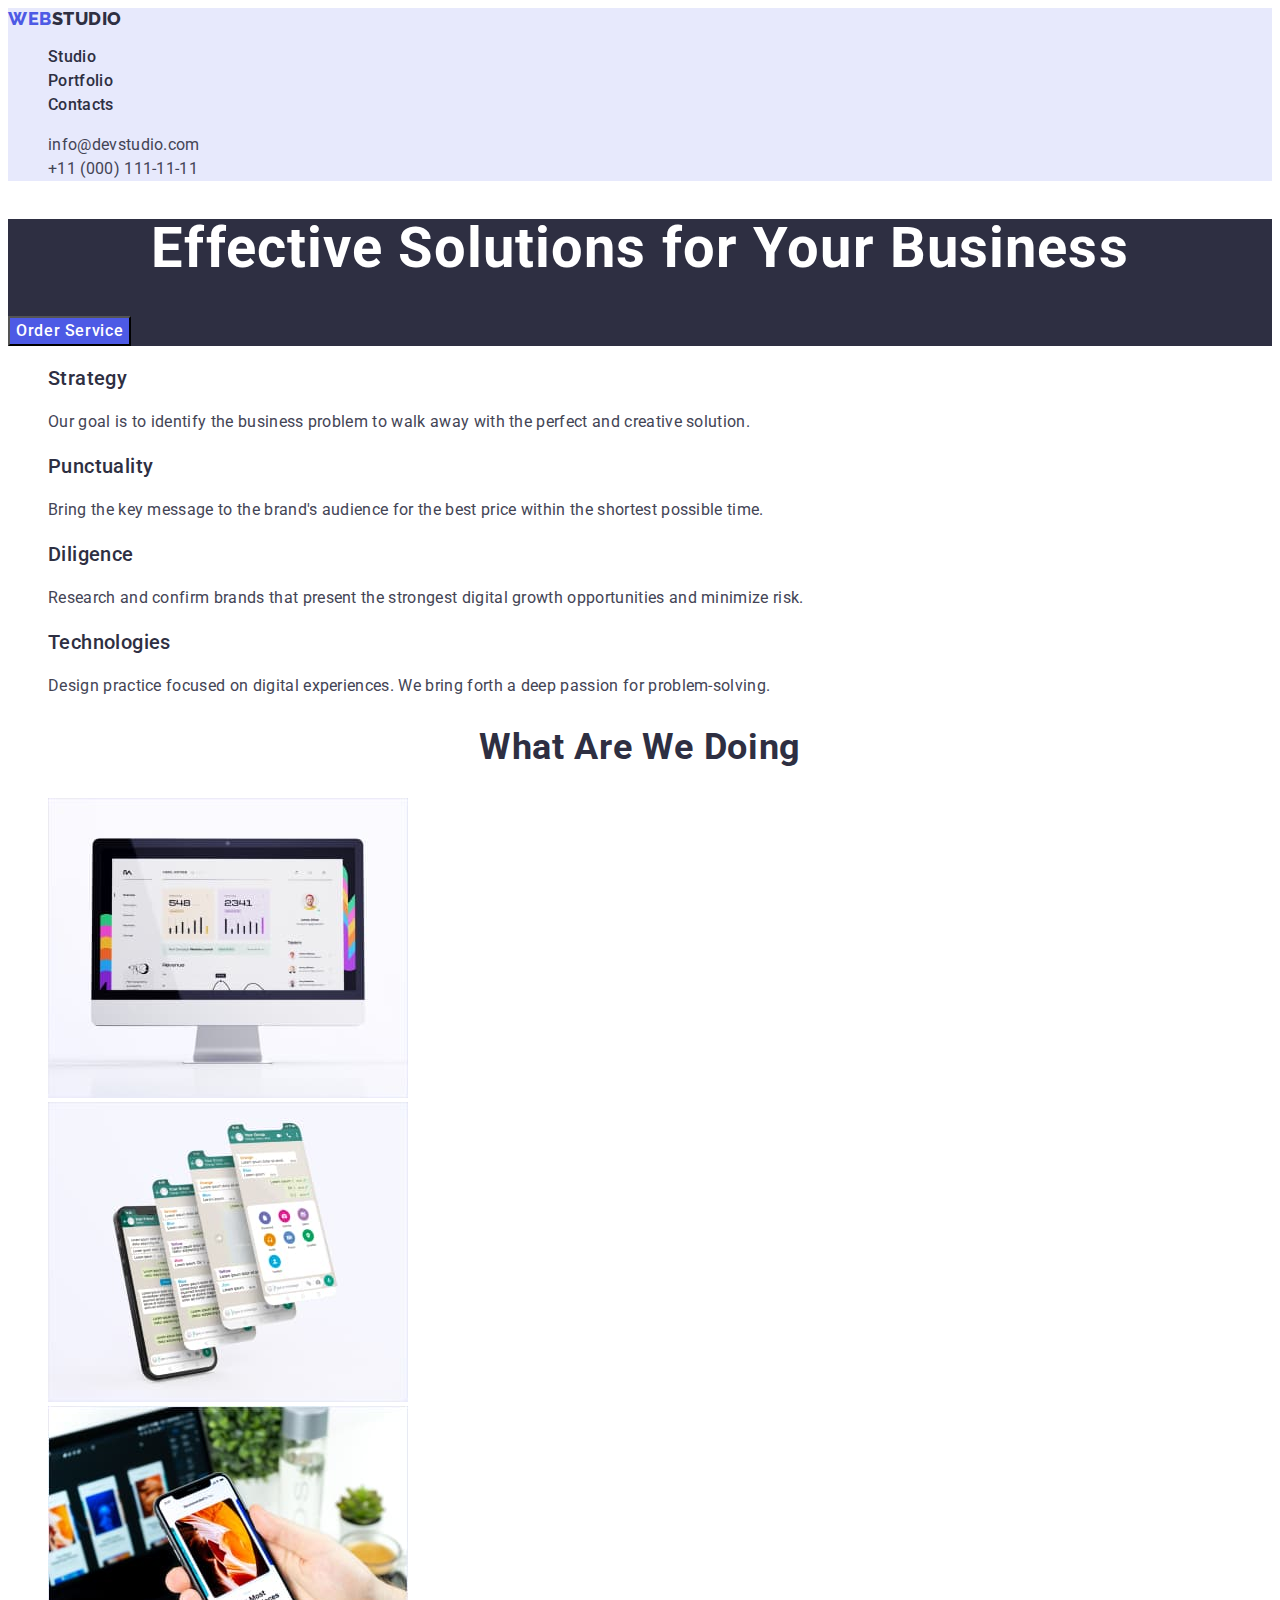
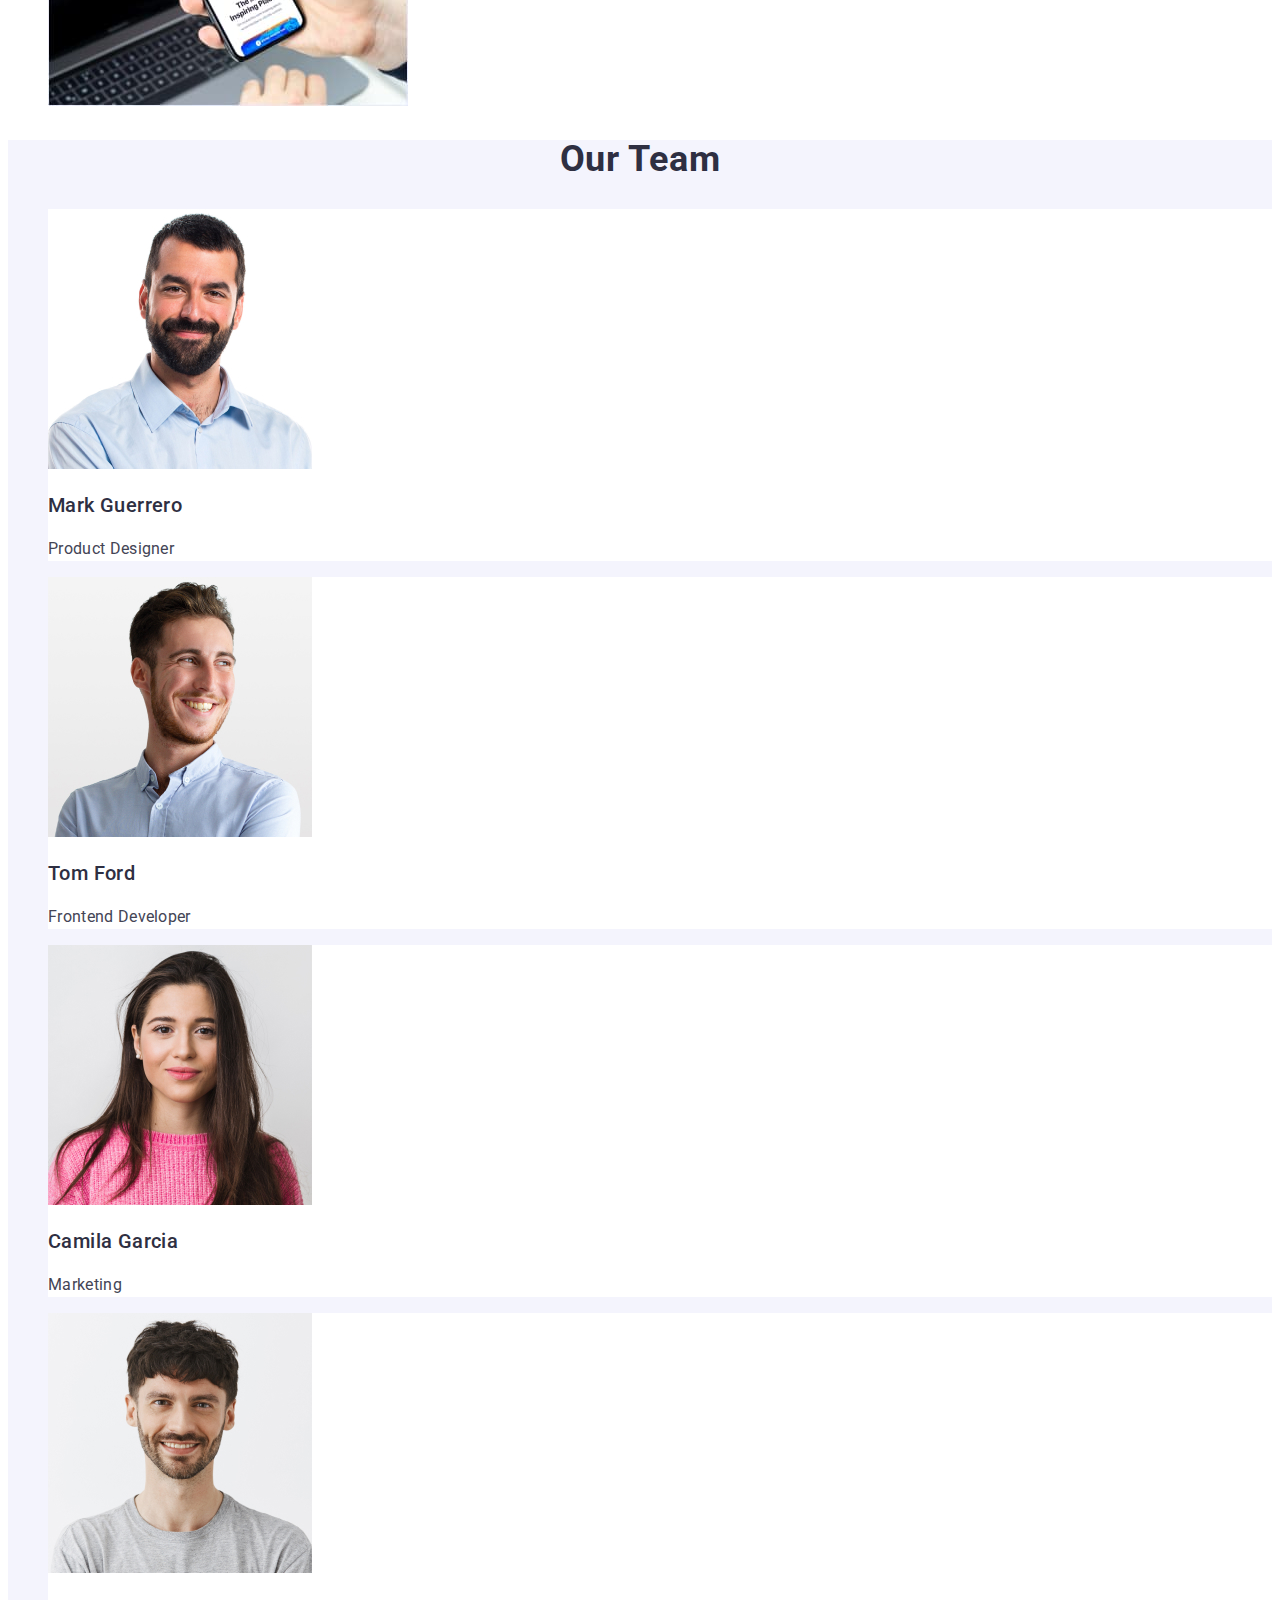
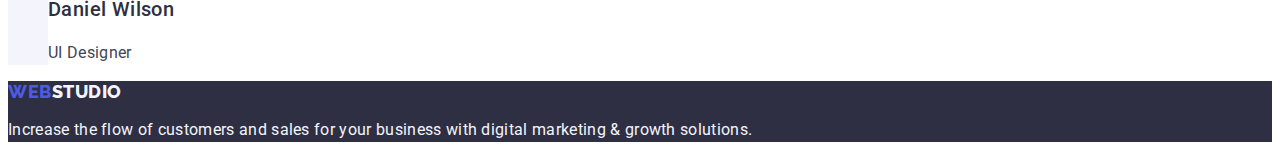
==== index.html @ fece331f "commit" ====
<!DOCTYPE html>
<html lang="en">
  <head>
    <meta charset="UTF-8" />
    <meta http-equiv="X-UA-Compatible" content="IE=edge" />
    <meta name="viewport" content="width=device-width, initial-scale=1.0" />
    <title>Document</title>
    <link rel="preconnect" href="https://fonts.googleapis.com" />
    <link rel="preconnect" href="https://fonts.gstatic.com" crossorigin />
    <link
      href="https://fonts.googleapis.com/css2?family=Raleway:wght@800&family=Roboto:wght@400;500;700;900&display=swap"
      rel="stylesheet"
    />
    <link rel="stylesheet" href="./css/styles.css" />
  </head>
  <body>
    <!--HEADER-->
    <header class="header">
      <nav class="header-nav">
        <a class="logo link" href="./index.html"
          >Web<span class="header-logo-nav">Studio</span></a
        >
        <ul class="menu list">
          <li class="menu-item">
            <a class="menu-link link" href="./index.html">Studio</a>
          </li>
          <li class="menu-item">
            <a class="menu-link link" href="./portfolio.html">Portfolio</a>
          </li>
          <li class="menu-item">
            <a class="menu-link link" href="">Contacts</a>
          </li>
        </ul>
      </nav>
      <address class="address-contact">
        <ul class="list">
          <li>
            <a class="contact link" href="mailto:info@devstudio.com"
              >info@devstudio.com</a
            >
          </li>
          <li>
            <a class="contact link" href="tel:+110001111111"
              >+11 (000) 111-11-11</a
            >
          </li>
        </ul>
      </address>
    </header>
    <main>
      <!--HERO-->
      <section class="section">
        <h1 class="hero">Effective Solutions for Your Business</h1>
        <button class="modal-btn" type="button">Order Service</button>
      </section>
      <!--ABOUT-->
      <section class="section-about">
        <h2 hidden class="section-about-us">About us</h2>
        <ul class="list">
          <li>
            <h3 class="section-about-item">Strategy</h3>
            <p class="discription-about">
              Our goal is to identify the business problem to walk away with the
              perfect and creative solution.
            </p>
          </li>
          <li>
            <h3 class="section-about-item">Punctuality</h3>
            <p class="discription-about">
              Bring the key message to the brand's audience for the best price
              within the shortest possible time.
            </p>
          </li>
          <li>
            <h3 class="section-about-item">Diligence</h3>
            <p class="discription-about">
              Research and confirm brands that present the strongest digital
              growth opportunities and minimize risk.
            </p>
          </li>
          <li>
            <h3 class="section-about-item">Technologies</h3>
            <p class="discription-about">
              Design practice focused on digital experiences. We bring forth a
              deep passion for problem-solving.
            </p>
          </li>
        </ul>
      </section>
      <!--OUR FEATURES-->
      <section class="section-features">
        <h2 class="section-name">What Are We Doing</h2>
        <ul class="list">
          <li>
            <img
              src="./images/What_are_we_doing/img1.jpg"
              alt="product"
              width="360"
              height="300"
            />
          </li>
          <li>
            <img
              src="./images/What_are_we_doing/img2.jpg"
              alt="product"
              width="360"
              height="300"
            />
          </li>
          <li>
            <img
              src="./images/What_are_we_doing/img3.jpg"
              alt="product"
              width="360"
              height="300"
            />
          </li>
        </ul>
      </section>
      <!--EMPLOYEES-->
      <section class="section-employees">
        <h2 class="section-name">Our Team</h2>
        <ul class="list">
          <li class="section-employee-card">
            <img
              src="./images/Our_Team/mark_guerrero.jpg"
              alt="worker photo"
              width="264"
              height="260"
            />
            <h3 class="employee">Mark Guerrero</h3>
            <p class="employee-list">Product Designer</p>
          </li>
          <li class="section-employee-card">
            <img
              src="./images/Our_Team/tom_ford.jpg"
              alt="worker photo"
              width="264"
              height="260"
            />
            <h3 class="employee">Tom Ford</h3>
            <p class="employee-list">Frontend Developer</p>
          </li>
          <li class="section-employee-card">
            <img
              src="./images/Our_Team/camila_garcia.jpg"
              alt="worker photo"
              width="264"
              height="260"
            />
            <h3 class="employee">Camila Garcia</h3>
            <p class="employee-list">Marketing</p>
          </li>
          <li class="section-employee-card">
            <img
              src="./images/Our_Team/daniel_wilson.jpg"
              alt="worker photo"
              width="264"
              height="260"
            />
            <h3 class="employee">Daniel Wilson</h3>
            <p class="employee-list">UI Designer</p>
          </li>
        </ul>
      </section>
    </main>
    <!--FOOTER-->
    <footer class="footer">
      <a class="logo link" href="./index.html"
        >Web<span class="logo-nav">Studio</span></a
      >
      <p class="footer-item">
        Increase the flow of customers and sales for your business with digital
        marketing & growth solutions.
      </p>
    </footer>
  </body>
</html>
---- css/styles.css ----
:root {
    --primary-text-color: #2E2F42;
    --title-text-color: #434445;
    --accent-color: #4D5AE5;
    --primary-bg-color: #E7E9FC;
}

body {
    font-family: "Roboto", sans-serif;
    color: #434455;
    background-color: #FFFFFF;
}

.list {list-style: none;}

.link { text-decoration: none;}

.header {
    background-color: #E7E9FC;
}

.logo {
    font-family: 'Raleway', sans-serif;
    font-style: ExtraBold;
    font-weight: 800;
    font-size: 18px;
    letter-spacing: 0.03em;
    text-transform: uppercase;
    line-height: 1.17;

    color: #4D5AE5;

    text-decoration: none;
}
.menu-link:hover,
.menu-link:focus{
color: #404bbf;
text-decoration: underline;
}
.header-logo-nav{
    color: #2E2F42;
}
.logo-nav {
    color: #F4F4FD
}
.menu-link {
    font-family: 'Roboto', sans-serif;
    font-style: normal;
    font-weight: 500;
    font-size: 16px;
    line-height: 1.5;

    letter-spacing: 0.02em;

    color: #2E2F42;
}
.address-contact{
    font-style: normal;
    line-height: 1.5;
}

.contact:hover,
.contact:focus {
    color: #404bbf;
    text-decoration: underline;

}

.contact {
        font-family: 'Roboto', sans-serif;
        font-style: normal;
        font-weight: 400;
        font-size: 16px;
        line-height: 1.5;
        letter-spacing: 0.02em;

        color: #434455;
}
.section{
    background-color: #2E2F42;
}
.hero {
    font-family: 'Roboto', sans-serif;
    font-style: normal;
    font-weight: 700;
    font-size: 56px;
    text-align: center;
    letter-spacing: 0.02em;
    line-height: 1.07;
    
    color: #FFFFFF;
}

.modal-btn {
    font-family: 'Roboto', sans-serif;
    font-style: normal;
    font-weight: 500;
    font-size: 16px;
          
    display: flex;
    align-items: center;
    letter-spacing: 0.04em;
    cursor: pointer;
    line-height: 1.5;
    
    color: #FFFFFF; 
    background-color: #4D5AE5;    
}

.modal-btn:hover,
.modal-btn:focus {
background-color: #404BBF;
}

.section-about{
background-color: #FFFFFF ;
}

.section-about-item {
    font-family: 'Roboto', sans-serif;
    font-style: normal;
    font-weight: 500;
    font-size: 20px;
    letter-spacing: 0.02em;
    line-height: 1.2;

color: #2E2F42;
}

.discription-about {
    font-family: 'Roboto', sans-serif;
    font-style: normal;
    font-weight: 400;
    font-size: 16px;
    letter-spacing: 0.02em;
    line-height: 1.5;

    color: #434455;
}
.section-features{
   background-color: #FFFFFF;
}

.section-employees {
background-color: #F4F4FD;
}
.section-employee-card {
    background-color: #FFFFFF;
}
.employee {
    font-family: 'Roboto', sans-serif;
    font-style: normal;
    font-weight: 500;
    font-size: 20px;
    letter-spacing: 0.02em;
    line-height: 1.2;

    color: #2E2F42;
}

.employee-list {
    font-family: 'Roboto', sans-serif;
    font-style: normal;
    font-weight: 400;
    font-size: 16px;
    letter-spacing: 0.02em;
    line-height: 1.5;

    color: #434455
}
.section-name {
    font-family: 'Roboto', sans-serif;
    font-style: normal;
    font-weight: 700;
    font-size: 36px;
    line-height: 1.11;

    text-align: center;
    letter-spacing: 0.02em;
    text-transform: capitalize;

    color: #2E2F42;
}

.footer{
    background-color: #2E2F42;
}

.footer-item {
    font-family: 'Roboto';
    font-style: normal;
    font-weight: 400;
    font-size: 16px;
    line-height: 1.5;
    letter-spacing: 0.02em;
    

    color: #F4F4FD;
}



/*PORTFOLIO*/

.section-filter {
    background-color: #E7E9FC;
}

.filter-btn {
    font-family: 'Roboto', sans-serif;
        font-style: normal;
        font-weight: 500;
        font-size: 16px;
        display: flex;
        align-items: center;
        text-align: center;
        letter-spacing: 0.04em;
        line-height: 1.5;
    
        color: #4D5AE5;
        background-color: #F4F4FD;
        cursor: pointer
}

.filter-list .filter-btn:hover,
.filter-list .filter-btn:focus {
    background-color:#404BBF;
    color: #FFFFFF;
}


.opportunity-item {
    font-family: 'Roboto', sans-serif;
    font-style: normal;
    font-weight: 500;
    font-size: 20px;
    letter-spacing: 0.02em;
    line-height: 1.2;

    color: #2E2F42; 
}

.opportunity-app{
    font-family: 'Roboto', sans-serif;
    font-style: normal;
    font-weight: 400;
    font-size: 16px;
    letter-spacing: 0.02em;
    line-height: 1.5;

    /* SLATE */

    color: #434455;
    
}
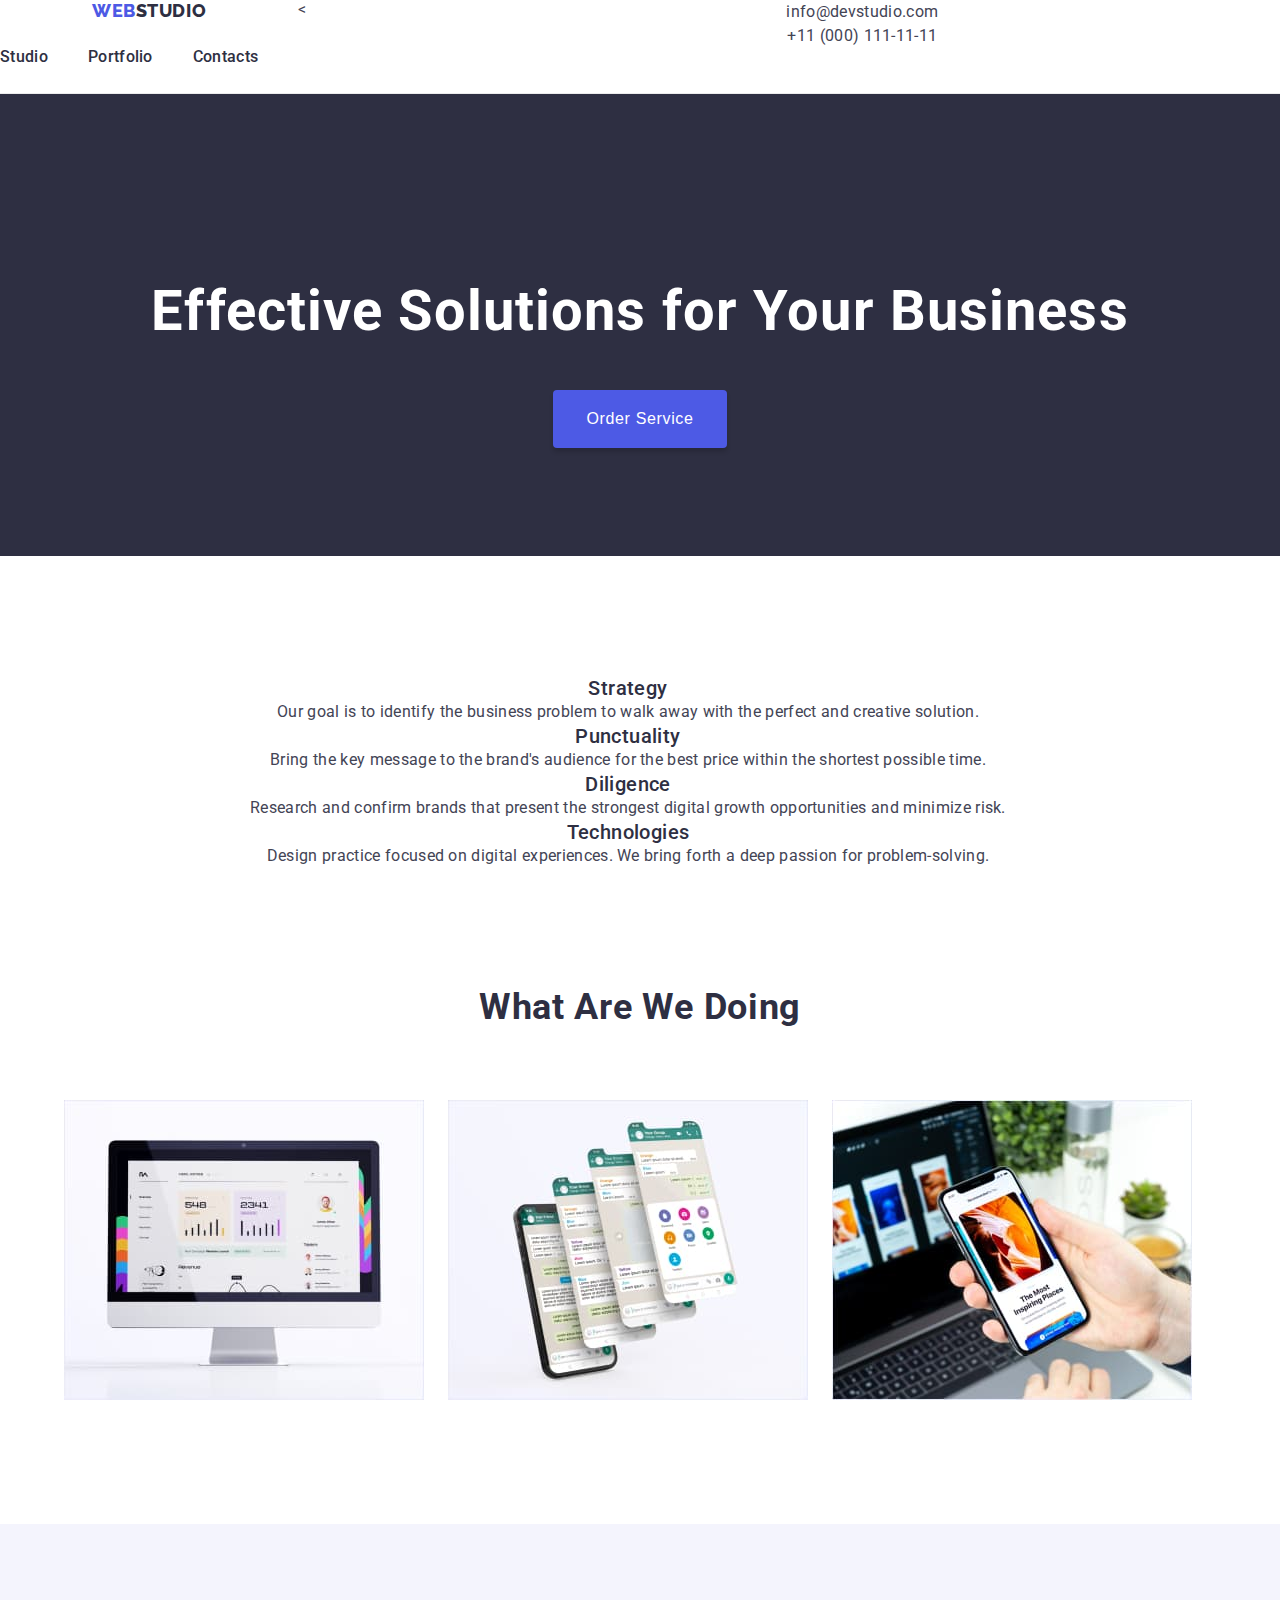
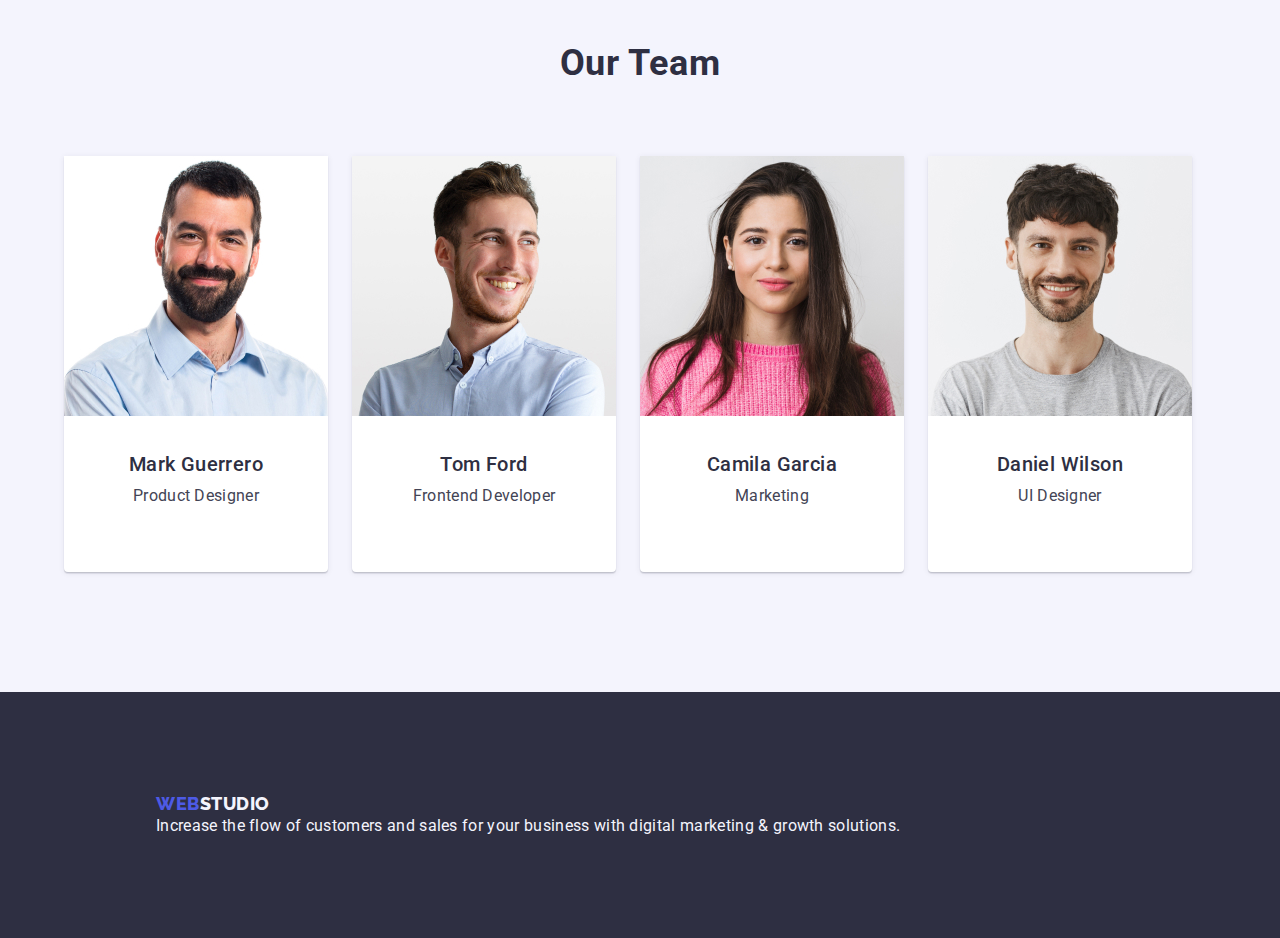
==== commit bd7ef151: "commit1" ====
--- a/index.html
+++ b/index.html
@@ -11,162 +11,185 @@
       href="https://fonts.googleapis.com/css2?family=Raleway:wght@800&family=Roboto:wght@400;500;700;900&display=swap"
       rel="stylesheet"
     />
+    <link
+      rel="stylesheet"
+      href="https://cdnjs.cloudflare.com/ajax/libs/modern-normalize/1.1.0/modern-normalize.min.css"
+      integrity="sha512-wpPYUAdjBVSE4KJnH1VR1HeZfpl1ub8YT/NKx4PuQ5NmX2tKuGu6U/JRp5y+Y8XG2tV+wKQpNHVUX03MfMFn9Q=="
+      crossorigin="anonymous"
+      referrerpolicy="no-referrer"
+    />
     <link rel="stylesheet" href="./css/styles.css" />
   </head>
   <body>
     <!--HEADER-->
     <header class="header">
-      <nav class="header-nav">
-        <a class="logo link" href="./index.html"
-          >Web<span class="header-logo-nav">Studio</span></a
-        >
-        <ul class="menu list">
-          <li class="menu-item">
-            <a class="menu-link link" href="./index.html">Studio</a>
-          </li>
-          <li class="menu-item">
-            <a class="menu-link link" href="./portfolio.html">Portfolio</a>
-          </li>
-          <li class="menu-item">
-            <a class="menu-link link" href="">Contacts</a>
-          </li>
-        </ul>
-      </nav>
+      <div class="container">
+        <nav class="header-nav">
+          <a class="logo link" href="./index.html"
+            >Web<span class="header-logo-nav">Studio</span></a
+          >
+          <ul class="menu list">
+            <li class="menu-item">
+              <a class="menu-link link" href="./index.html">Studio</a>
+            </li>
+            <li class="menu-item">
+              <a class="menu-link link" href="./portfolio.html">Portfolio</a>
+            </li>
+            <li class="menu-item">
+              <a class="menu-link link" href="">Contacts</a>
+            </li>
+          </ul>
+        </nav>
+      </div>
+      <
+
       <address class="address-contact">
-        <ul class="list">
-          <li>
-            <a class="contact link" href="mailto:info@devstudio.com"
-              >info@devstudio.com</a
-            >
-          </li>
-          <li>
-            <a class="contact link" href="tel:+110001111111"
-              >+11 (000) 111-11-11</a
-            >
-          </li>
-        </ul>
+        <div class="container">
+          <ul class="adress-contact-title list">
+            <li>
+              <a class="contact link" href="mailto:info@devstudio.com"
+                >info@devstudio.com</a
+              >
+            </li>
+            <li>
+              <a class="contact link" href="tel:+110001111111"
+                >+11 (000) 111-11-11</a
+              >
+            </li>
+          </ul>
+        </div>
       </address>
     </header>
     <main>
       <!--HERO-->
-      <section class="section">
-        <h1 class="hero">Effective Solutions for Your Business</h1>
+      <section class="section-hero">
+        <h1 class="hero-title">Effective Solutions for Your Business</h1>
         <button class="modal-btn" type="button">Order Service</button>
       </section>
       <!--ABOUT-->
       <section class="section-about">
-        <h2 hidden class="section-about-us">About us</h2>
-        <ul class="list">
-          <li>
-            <h3 class="section-about-item">Strategy</h3>
-            <p class="discription-about">
-              Our goal is to identify the business problem to walk away with the
-              perfect and creative solution.
-            </p>
-          </li>
-          <li>
-            <h3 class="section-about-item">Punctuality</h3>
-            <p class="discription-about">
-              Bring the key message to the brand's audience for the best price
-              within the shortest possible time.
-            </p>
-          </li>
-          <li>
-            <h3 class="section-about-item">Diligence</h3>
-            <p class="discription-about">
-              Research and confirm brands that present the strongest digital
-              growth opportunities and minimize risk.
-            </p>
-          </li>
-          <li>
-            <h3 class="section-about-item">Technologies</h3>
-            <p class="discription-about">
-              Design practice focused on digital experiences. We bring forth a
-              deep passion for problem-solving.
-            </p>
-          </li>
-        </ul>
+        <div class="container">
+          <h2 hidden class="section-about-title">About us</h2>
+          <ul class="section-about-us list">
+            <li class="section-about-article">
+              <h3 class="section-about-item">Strategy</h3>
+              <p class="discription-about">
+                Our goal is to identify the business problem to walk away with
+                the perfect and creative solution.
+              </p>
+            </li>
+            <li class="section-about-article">
+              <h3 class="section-about-item">Punctuality</h3>
+              <p class="discription-about">
+                Bring the key message to the brand's audience for the best price
+                within the shortest possible time.
+              </p>
+            </li>
+            <li class="section-about-article">
+              <h3 class="section-about-item">Diligence</h3>
+              <p class="discription-about">
+                Research and confirm brands that present the strongest digital
+                growth opportunities and minimize risk.
+              </p>
+            </li>
+            <li class="section-about-article">
+              <h3 class="section-about-item">Technologies</h3>
+              <p class="discription-about">
+                Design practice focused on digital experiences. We bring forth a
+                deep passion for problem-solving.
+              </p>
+            </li>
+          </ul>
+        </div>
       </section>
       <!--OUR FEATURES-->
       <section class="section-features">
-        <h2 class="section-name">What Are We Doing</h2>
-        <ul class="list">
-          <li>
-            <img
-              src="./images/What_are_we_doing/img1.jpg"
-              alt="product"
-              width="360"
-              height="300"
-            />
-          </li>
-          <li>
-            <img
-              src="./images/What_are_we_doing/img2.jpg"
-              alt="product"
-              width="360"
-              height="300"
-            />
-          </li>
-          <li>
-            <img
-              src="./images/What_are_we_doing/img3.jpg"
-              alt="product"
-              width="360"
-              height="300"
-            />
-          </li>
-        </ul>
+        <div class="container">
+          <h2 class="section-features-title">What Are We Doing</h2>
+          <ul class="section-features-item list">
+            <li class="section-features-card">
+              <img
+                src="./images/What_are_we_doing/img1.jpg"
+                alt="product"
+                width="360"
+                height="300"
+              />
+            </li>
+            <li class="section-features-card">
+              <img
+                src="./images/What_are_we_doing/img2.jpg"
+                alt="product"
+                width="360"
+                height="300"
+              />
+            </li>
+            <li class="section-features-card">
+              <img
+                src="./images/What_are_we_doing/img3.jpg"
+                alt="product"
+                width="360"
+                height="300"
+              />
+            </li>
+          </ul>
+        </div>
       </section>
       <!--EMPLOYEES-->
       <section class="section-employees">
-        <h2 class="section-name">Our Team</h2>
-        <ul class="list">
-          <li class="section-employee-card">
-            <img
-              src="./images/Our_Team/mark_guerrero.jpg"
-              alt="worker photo"
-              width="264"
-              height="260"
-            />
-            <h3 class="employee">Mark Guerrero</h3>
-            <p class="employee-list">Product Designer</p>
-          </li>
-          <li class="section-employee-card">
-            <img
-              src="./images/Our_Team/tom_ford.jpg"
-              alt="worker photo"
-              width="264"
-              height="260"
-            />
-            <h3 class="employee">Tom Ford</h3>
-            <p class="employee-list">Frontend Developer</p>
-          </li>
-          <li class="section-employee-card">
-            <img
-              src="./images/Our_Team/camila_garcia.jpg"
-              alt="worker photo"
-              width="264"
-              height="260"
-            />
-            <h3 class="employee">Camila Garcia</h3>
-            <p class="employee-list">Marketing</p>
-          </li>
-          <li class="section-employee-card">
-            <img
-              src="./images/Our_Team/daniel_wilson.jpg"
-              alt="worker photo"
-              width="264"
-              height="260"
-            />
-            <h3 class="employee">Daniel Wilson</h3>
-            <p class="employee-list">UI Designer</p>
-          </li>
-        </ul>
+        <div class="container">
+          <h2 class="section-employees-name">Our Team</h2>
+          <ul class="employees-list list">
+            <li class="section-employee-card">
+              <img
+                class="employee-photo"
+                src="./images/Our_Team/mark_guerrero.jpg"
+                alt="worker photo"
+                width="264"
+                height="260"
+              />
+              <h3 class="employee">Mark Guerrero</h3>
+              <p class="employee-list">Product Designer</p>
+            </li>
+            <li class="section-employee-card">
+              <img
+                class="employee-photo"
+                src="./images/Our_Team/tom_ford.jpg"
+                alt="worker photo"
+                width="264"
+                height="260"
+              />
+              <h3 class="employee">Tom Ford</h3>
+              <p class="employee-list">Frontend Developer</p>
+            </li>
+            <li class="section-employee-card">
+              <img
+                class="employee-photo"
+                src="./images/Our_Team/camila_garcia.jpg"
+                alt="worker photo"
+                width="264"
+                height="260"
+              />
+              <h3 class="employee">Camila Garcia</h3>
+              <p class="employee-list">Marketing</p>
+            </li>
+            <li class="section-employee-card">
+              <img
+                class="employee-photo"
+                src="./images/Our_Team/daniel_wilson.jpg"
+                alt="worker photo"
+                width="264"
+                height="260"
+              />
+              <h3 class="employee">Daniel Wilson</h3>
+              <p class="employee-list">UI Designer</p>
+            </li>
+          </ul>
+        </div>
       </section>
     </main>
     <!--FOOTER-->
     <footer class="footer">
-      <a class="logo link" href="./index.html"
+      <a class="footer-logo logo link" href="./index.html"
         >Web<span class="logo-nav">Studio</span></a
       >
       <p class="footer-item">
--- a/css/styles.css
+++ b/css/styles.css
@@ -5,18 +5,55 @@
     --primary-bg-color: #E7E9FC;
 }
 
+html {
+    box-sizing: border-box;
+}
+
+*,
+*::before,
+*::after {
+box-sizing: inherit;
+}
+
 body {
     font-family: "Roboto", sans-serif;
     color: #434455;
     background-color: #FFFFFF;
-}
-
-.list {list-style: none;}
+    margin: 0;
+}
+
+.list {
+    padding:0;
+    margin:0;
+    list-style: none;
+}
 
 .link { text-decoration: none;}
 
-.header {
-    background-color: #E7E9FC;
+a {
+    cursor: pointer;
+}
+
+header {
+    border-bottom: 1px solid #ececec;
+    background-color: #ffffff;
+    display: flex;
+}
+
+.container {
+    width: 1152px;
+    padding-left: auto;
+    padding-right: auto;
+    text-align: center;
+    margin: 0 auto;
+}
+
+p,
+h1,
+h2,
+h3 {
+    margin-top: 0;
+    margin-bottom: 0;
 }
 
 .logo {
@@ -37,21 +74,32 @@
 color: #404bbf;
 text-decoration: underline;
 }
+.menu .menu-item {
+    margin-right: 40px;
+}
+.menu .menu-item:not(:last-child){
+    margin-right: 40px;
+}
 .header-logo-nav{
     color: #2E2F42;
 }
 .logo-nav {
     color: #F4F4FD
 }
-.menu-link {
-    font-family: 'Roboto', sans-serif;
+.menu {
+    display: flex;
+}
+.menu .menu-link {
+    display: block;
+    padding-top: 24px;
+    padding-bottom: 24px;
+    
+   
     font-style: normal;
     font-weight: 500;
     font-size: 16px;
     line-height: 1.5;
-
-    letter-spacing: 0.02em;
-
+    letter-spacing: 0.02em;
     color: #2E2F42;
 }
 .address-contact{
@@ -59,6 +107,9 @@
     line-height: 1.5;
 }
 
+/*.adress-contact-title {
+    display: flex;
+}*/
 .contact:hover,
 .contact:focus {
     color: #404bbf;
@@ -67,7 +118,7 @@
 }
 
 .contact {
-        font-family: 'Roboto', sans-serif;
+    margin-right: 40px;
         font-style: normal;
         font-weight: 400;
         font-size: 16px;
@@ -76,32 +127,44 @@
 
         color: #434455;
 }
-.section{
+.section-hero{
+    margin-top: 0;
+    margin-bottom: 120px;
     background-color: #2E2F42;
-}
-.hero {
-    font-family: 'Roboto', sans-serif;
+    text-align: center;
+}
+.hero-title {
+    padding-top: 188px;
+    margin-top:0;
+    margin-bottom: 48px;
     font-style: normal;
     font-weight: 700;
     font-size: 56px;
-    text-align: center;
     letter-spacing: 0.02em;
     line-height: 1.07;
-    
+
     color: #FFFFFF;
 }
 
 .modal-btn {
-    font-family: 'Roboto', sans-serif;
+    margin-bottom: 108px;
     font-style: normal;
     font-weight: 500;
     font-size: 16px;
+    text-align: center;
           
-    display: flex;
     align-items: center;
     letter-spacing: 0.04em;
     cursor: pointer;
     line-height: 1.5;
+    border-radius: 4px;
+    padding: 16px 32px;
+    gap: 10px;
+    text-decoration: none;
+    display: inline-block;
+    box-shadow: 0px 4px 4px rgba(0, 0, 0, 0.15);
+    min-width: 169px;
+    border: 1px solid transparent;
     
     color: #FFFFFF; 
     background-color: #4D5AE5;    
@@ -113,9 +176,16 @@
 }
 
 .section-about{
-background-color: #FFFFFF ;
-}
-
+margin-top: 0;
+margin-bottom: 120px;
+background-color: #FFFFFF;
+}
+.section-about-title {
+    margin-top: 0;
+}
+.section-about-us .section-about-article {
+margin-right: 24px;
+}
 .section-about-item {
     font-family: 'Roboto', sans-serif;
     font-style: normal;
@@ -138,38 +208,19 @@
     color: #434455;
 }
 .section-features{
+    margin-top: 0;
+    margin-bottom: 120px;
    background-color: #FFFFFF;
 }
-
-.section-employees {
-background-color: #F4F4FD;
-}
-.section-employee-card {
-    background-color: #FFFFFF;
-}
-.employee {
-    font-family: 'Roboto', sans-serif;
-    font-style: normal;
-    font-weight: 500;
-    font-size: 20px;
-    letter-spacing: 0.02em;
-    line-height: 1.2;
-
-    color: #2E2F42;
-}
-
-.employee-list {
-    font-family: 'Roboto', sans-serif;
-    font-style: normal;
-    font-weight: 400;
-    font-size: 16px;
-    letter-spacing: 0.02em;
-    line-height: 1.5;
-
-    color: #434455
-}
-.section-name {
-    font-family: 'Roboto', sans-serif;
+.section-features-item {
+    display: flex;
+}
+.section-features-item .section-features-card:not(:last-child){
+    margin-right: 24px;
+}
+.section-features-title {
+    margin-top: 0;
+    margin-bottom: 72px;
     font-style: normal;
     font-weight: 700;
     font-size: 36px;
@@ -182,12 +233,84 @@
     color: #2E2F42;
 }
 
+
+
+.section-employees {
+background-color: #F4F4FD;
+}
+
+.section-employees-name {
+    padding-top: 120px;
+    margin-top: 0px;
+    margin-bottom: 72px;
+    text-align: center;
+    font-style: normal;
+    font-weight: 700;
+    font-size: 36px;
+    line-height: 1.11;
+    
+    text-align: center;
+    letter-spacing: 0.02em;
+    text-transform: capitalize;
+    
+    color: #2E2F42;
+}
+.employees-list {
+    padding-bottom: 120px;
+    text-align: center;
+    display: flex;
+}
+.employees-list .section-employee-card {
+   margin-right: 24px;
+    background-color: #FFFFFF;
+
+    padding: 0px 0px 32px;
+    gap: 32px;
+ 
+    width: 264px;
+    /*height: 380px;*/
+    box-shadow: 0px 1px 6px rgba(46, 47, 66, 0.08), 0px 1px 1px rgba(46, 47, 66, 0.16), 0px 2px 1px rgba(46, 47, 66, 0.08);
+    border-radius: 0px 0px 4px 4px;
+}
+.employee-photo {
+    margin-top: 0;
+    margin-bottom: 32px;
+}
+
+.employee {
+    margin-top: 0;
+    margin-bottom: 8px;
+
+    font-style: normal;
+    font-weight: 500;
+    font-size: 20px;
+    letter-spacing: 0.02em;
+    line-height: 1.2;
+
+    color: #2E2F42;
+}
+
+.employee-list {
+    margin-top: 0;
+    margin-bottom: 32px;
+    font-style: normal;
+    font-weight: 400;
+    font-size: 16px;
+    letter-spacing: 0.02em;
+    line-height: 1.5;
+
+    color: #434455
+}
+
 .footer{
     background-color: #2E2F42;
+    padding-top: 101.5px;
+    margin-bottom: 17.5px;
+    padding-left: 156px;
 }
 
 .footer-item {
-    font-family: 'Roboto';
+    padding-bottom: 100px;
     font-style: normal;
     font-weight: 400;
     font-size: 16px;
@@ -197,28 +320,49 @@
 
     color: #F4F4FD;
 }
+.footer {
+    margin-top: 0;
+    margin-bottom: 0;
+}
 
 
 
 /*PORTFOLIO*/
 
 .section-filter {
-    background-color: #E7E9FC;
-}
-
+    text-align: center;
+    background-color: #FFFFFF;
+    display: flex;
+}
+.filter-list {
+    margin-top: 92px;
+    margin-bottom: 72px;
+    margin-right: 40px;
+}
+
+.filter-list-item {
+    display: flex;
+}
 .filter-btn {
-    font-family: 'Roboto', sans-serif;
+        display: inline-block;
         font-style: normal;
         font-weight: 500;
         font-size: 16px;
-        display: flex;
         align-items: center;
         text-align: center;
         letter-spacing: 0.04em;
         line-height: 1.5;
+        text-decoration: none;
+        padding: 12px 24px;
+        border: 1px solid #E7E9FC;
+        border-radius: 4px;
+        box-shadow: 0px 3px 1px rgba(0, 0, 0, 0.1), 
+        0px 2px 1px rgba(0, 0, 0, 0.08),
+        0px 2px 2px rgba(0, 0, 0, 0.12);
+
     
         color: #4D5AE5;
-        background-color: #F4F4FD;
+        background: #F4F4FD;
         cursor: pointer
 }
 
@@ -228,27 +372,31 @@
     color: #FFFFFF;
 }
 
+.opportunity-card {
+    margin-top: 0;
+    margin-bottom: 32px;
+}
 
 .opportunity-item {
-    font-family: 'Roboto', sans-serif;
+    margin-bottom: 8px;
     font-style: normal;
     font-weight: 500;
     font-size: 20px;
-    letter-spacing: 0.02em;
     line-height: 1.2;
 
-    color: #2E2F42; 
-}
+    letter-spacing: 0.02em;
+
+    color: #2E2F42;
+}
+
 
 .opportunity-app{
-    font-family: 'Roboto', sans-serif;
+    margin-top: 0;
+    margin-bottom: 32px;
     font-style: normal;
     font-weight: 400;
     font-size: 16px;
     letter-spacing: 0.02em;
-    line-height: 1.5;
-
-    /* SLATE */
 
     color: #434455;
     
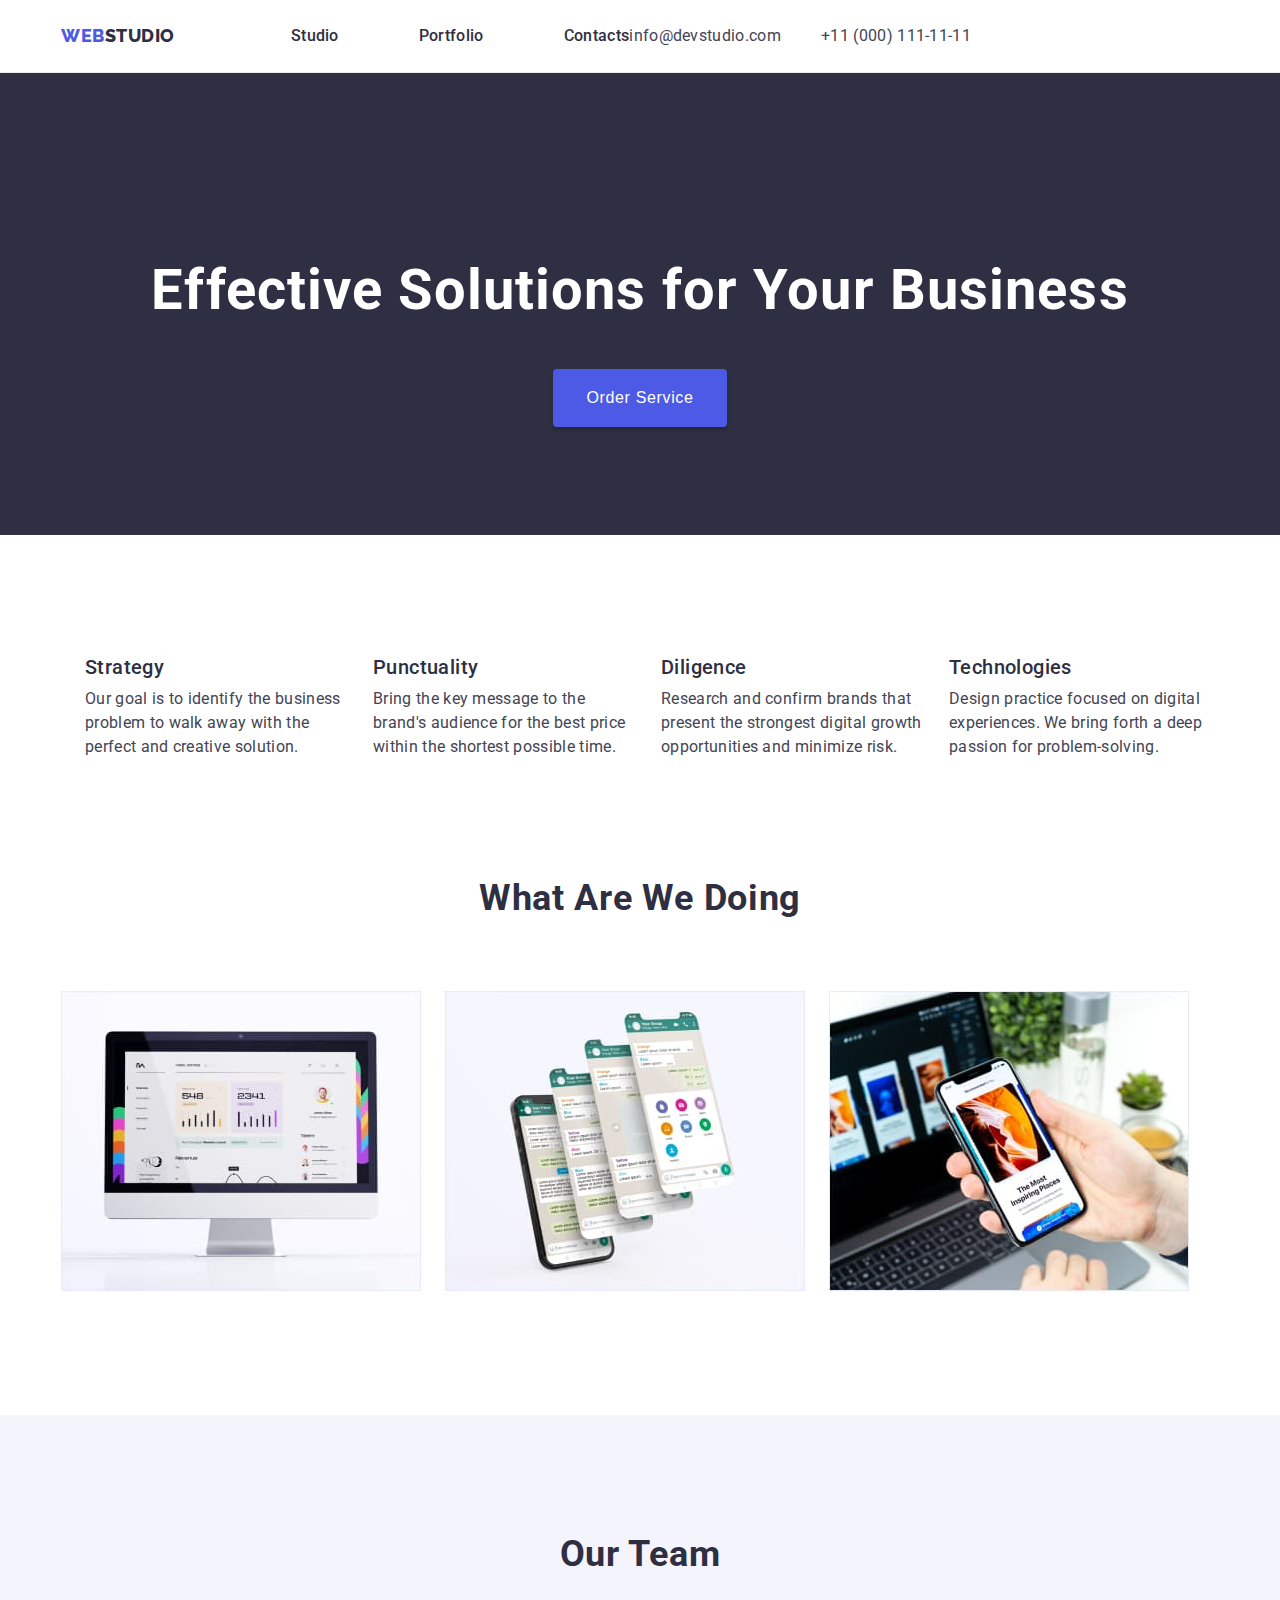
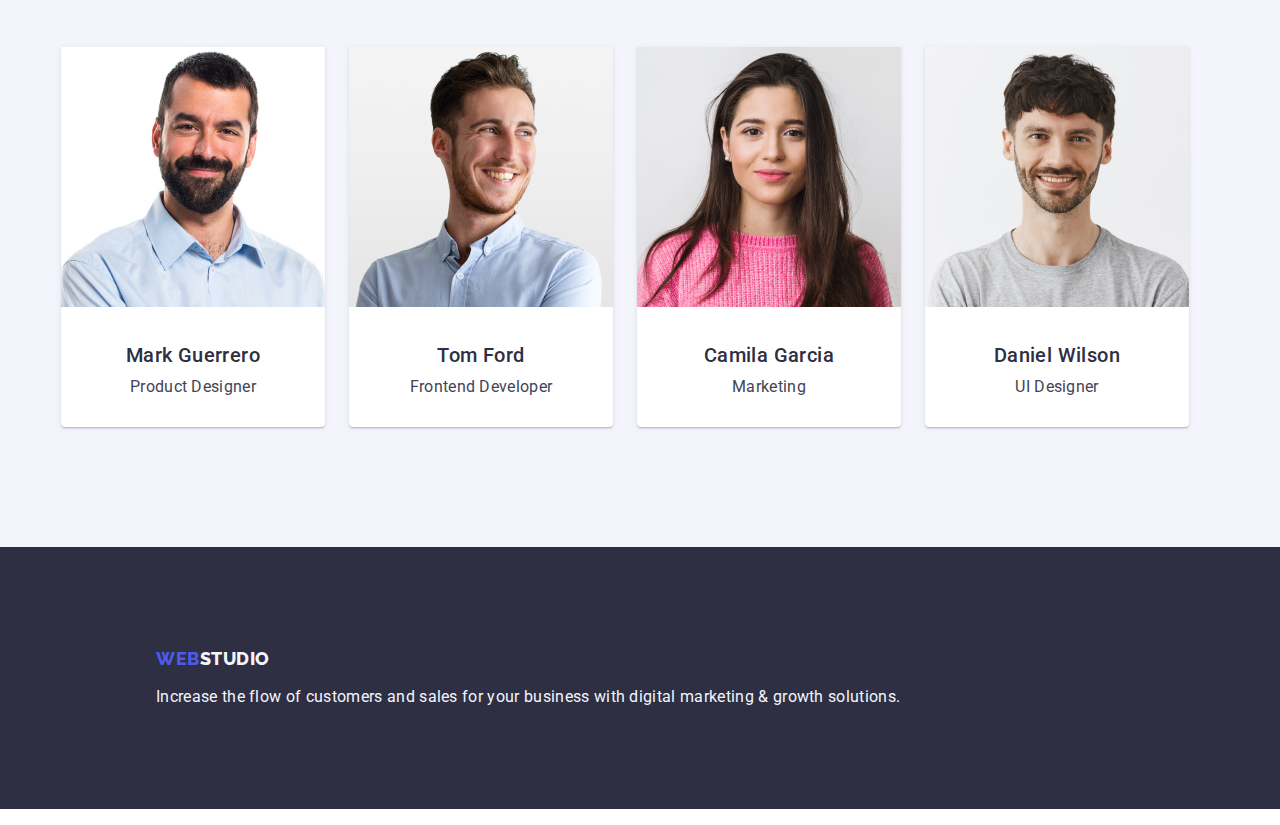
==== commit 526f6b26: "commit2" ====
--- a/index.html
+++ b/index.html
@@ -23,7 +23,7 @@
   <body>
     <!--HEADER-->
     <header class="header">
-      <div class="container">
+      <div class="container header-container">
         <nav class="header-nav">
           <a class="logo link" href="./index.html"
             >Web<span class="header-logo-nav">Studio</span></a
@@ -40,25 +40,21 @@
             </li>
           </ul>
         </nav>
-      </div>
-      <
-
-      <address class="address-contact">
-        <div class="container">
+        <address>
           <ul class="adress-contact-title list">
-            <li>
+            <li class="menu-item">
               <a class="contact link" href="mailto:info@devstudio.com"
                 >info@devstudio.com</a
               >
             </li>
-            <li>
+            <li class="menu-item">
               <a class="contact link" href="tel:+110001111111"
                 >+11 (000) 111-11-11</a
               >
             </li>
           </ul>
-        </div>
-      </address>
+        </address>
+      </div>
     </header>
     <main>
       <!--HERO-->
--- a/css/styles.css
+++ b/css/styles.css
@@ -34,27 +34,23 @@
     cursor: pointer;
 }
 
-header {
+.container {
+    width: 1158px;
+    padding-left: auto;
+    padding-right: auto;
+    text-align: center;
+    margin: 0 auto;
+} 
+
+.header {
     border-bottom: 1px solid #ececec;
     background-color: #ffffff;
-    display: flex;
-}
-
-.container {
-    width: 1152px;
-    padding-left: auto;
-    padding-right: auto;
-    text-align: center;
-    margin: 0 auto;
-}
-
-p,
-h1,
-h2,
-h3 {
-    margin-top: 0;
-    margin-bottom: 0;
-}
+}
+
+.header-container {
+    display: flex;
+}
+
 
 .logo {
     font-family: 'Raleway', sans-serif;
@@ -75,7 +71,7 @@
 text-decoration: underline;
 }
 .menu .menu-item {
-    margin-right: 40px;
+    margin-left: 40px;
 }
 .menu .menu-item:not(:last-child){
     margin-right: 40px;
@@ -84,17 +80,18 @@
     color: #2E2F42;
 }
 .logo-nav {
-    color: #F4F4FD
+    color: #F4F4FD;
 }
 .menu {
-    display: flex;
+    display: block;
+    display: flex;
+    margin-left: 76px;
 }
 .menu .menu-link {
     display: block;
     padding-top: 24px;
     padding-bottom: 24px;
-    
-   
+
     font-style: normal;
     font-weight: 500;
     font-size: 16px;
@@ -102,14 +99,26 @@
     letter-spacing: 0.02em;
     color: #2E2F42;
 }
+
 .address-contact{
     font-style: normal;
     line-height: 1.5;
 }
-
-/*.adress-contact-title {
-    display: flex;
-}*/
+.header-nav {
+    display: flex;
+    align-items: center;
+}
+.adress-contact-title {
+    margin-left: auto;
+    display: flex;
+  
+    padding-top: 24px;
+    padding-bottom: 24px;
+}
+
+.adress-contact-title .menu-item + .menu-item {
+   margin-left: 40px;
+}
 .contact:hover,
 .contact:focus {
     color: #404bbf;
@@ -118,7 +127,7 @@
 }
 
 .contact {
-    margin-right: 40px;
+   margin-left: auto;
         font-style: normal;
         font-weight: 400;
         font-size: 16px;
@@ -180,13 +189,19 @@
 margin-bottom: 120px;
 background-color: #FFFFFF;
 }
-.section-about-title {
-    margin-top: 0;
-}
-.section-about-us .section-about-article {
-margin-right: 24px;
+.section-about-us {
+    display: flex;
+    text-align: left;
+}
+.section-about-article {
+    width: 264px;
+    margin-left: 24px;
+   
 }
 .section-about-item {
+    margin-top: 0;
+    margin-bottom: 8px;
+
     font-family: 'Roboto', sans-serif;
     font-style: normal;
     font-weight: 500;
@@ -198,6 +213,9 @@
 }
 
 .discription-about {
+    margin-top: 0;
+    margin-bottom: 0;
+
     font-family: 'Roboto', sans-serif;
     font-style: normal;
     font-weight: 400;
@@ -213,7 +231,9 @@
    background-color: #FFFFFF;
 }
 .section-features-item {
-    display: flex;
+    width: 1158px;
+    display: flex;
+
 }
 .section-features-item .section-features-card:not(:last-child){
     margin-right: 24px;
@@ -256,19 +276,22 @@
     color: #2E2F42;
 }
 .employees-list {
+    width: 1158px;
     padding-bottom: 120px;
     text-align: center;
     display: flex;
 }
 .employees-list .section-employee-card {
-   margin-right: 24px;
-    background-color: #FFFFFF;
-
+margin-right: 24px;
+background-color: #FFFFFF;
+}
+
+.section-employee-card {
     padding: 0px 0px 32px;
     gap: 32px;
  
     width: 264px;
-    /*height: 380px;*/
+    height: 380px;
     box-shadow: 0px 1px 6px rgba(46, 47, 66, 0.08), 0px 1px 1px rgba(46, 47, 66, 0.16), 0px 2px 1px rgba(46, 47, 66, 0.08);
     border-radius: 0px 0px 4px 4px;
 }
@@ -332,16 +355,19 @@
 .section-filter {
     text-align: center;
     background-color: #FFFFFF;
-    display: flex;
 }
 .filter-list {
     margin-top: 92px;
     margin-bottom: 72px;
-    margin-right: 40px;
+    display: flex;
+    justify-content: center;
 }
 
 .filter-list-item {
-    display: flex;
+    text-align: center;
+}
+.filter-list .filter-list-item + .filter-list-item {
+    margin-left: 40px;
 }
 .filter-btn {
         display: inline-block;
@@ -372,12 +398,31 @@
     color: #FFFFFF;
 }
 
+.opportunity-title {
+    width: 1158px;
+    display: flex;
+    flex-wrap: wrap;
+}
+.opportunity-title .opportunity-title-card{
+    margin-left: 24px;
+    margin-bottom: 48px;
+}
+.opportunity-title-card {   
+    box-sizing: border-box;
+
+    width: 360px;
+    left: 156px;
+    top: 288px;
+    background: #FFFFFF;
+    border: 1px solid #E7E9FC;
+}
 .opportunity-card {
     margin-top: 0;
     margin-bottom: 32px;
 }
 
 .opportunity-item {
+    margin-top: 32px;
     margin-bottom: 8px;
     font-style: normal;
     font-weight: 500;
@@ -392,7 +437,8 @@
 
 .opportunity-app{
     margin-top: 0;
-    margin-bottom: 32px;
+    margin-bottom: 32px;;
+
     font-style: normal;
     font-weight: 400;
     font-size: 16px;
@@ -400,4 +446,9 @@
 
     color: #434455;
     
+}
+
+.text {
+    text-align: left;
+    padding-left: 16px;
 }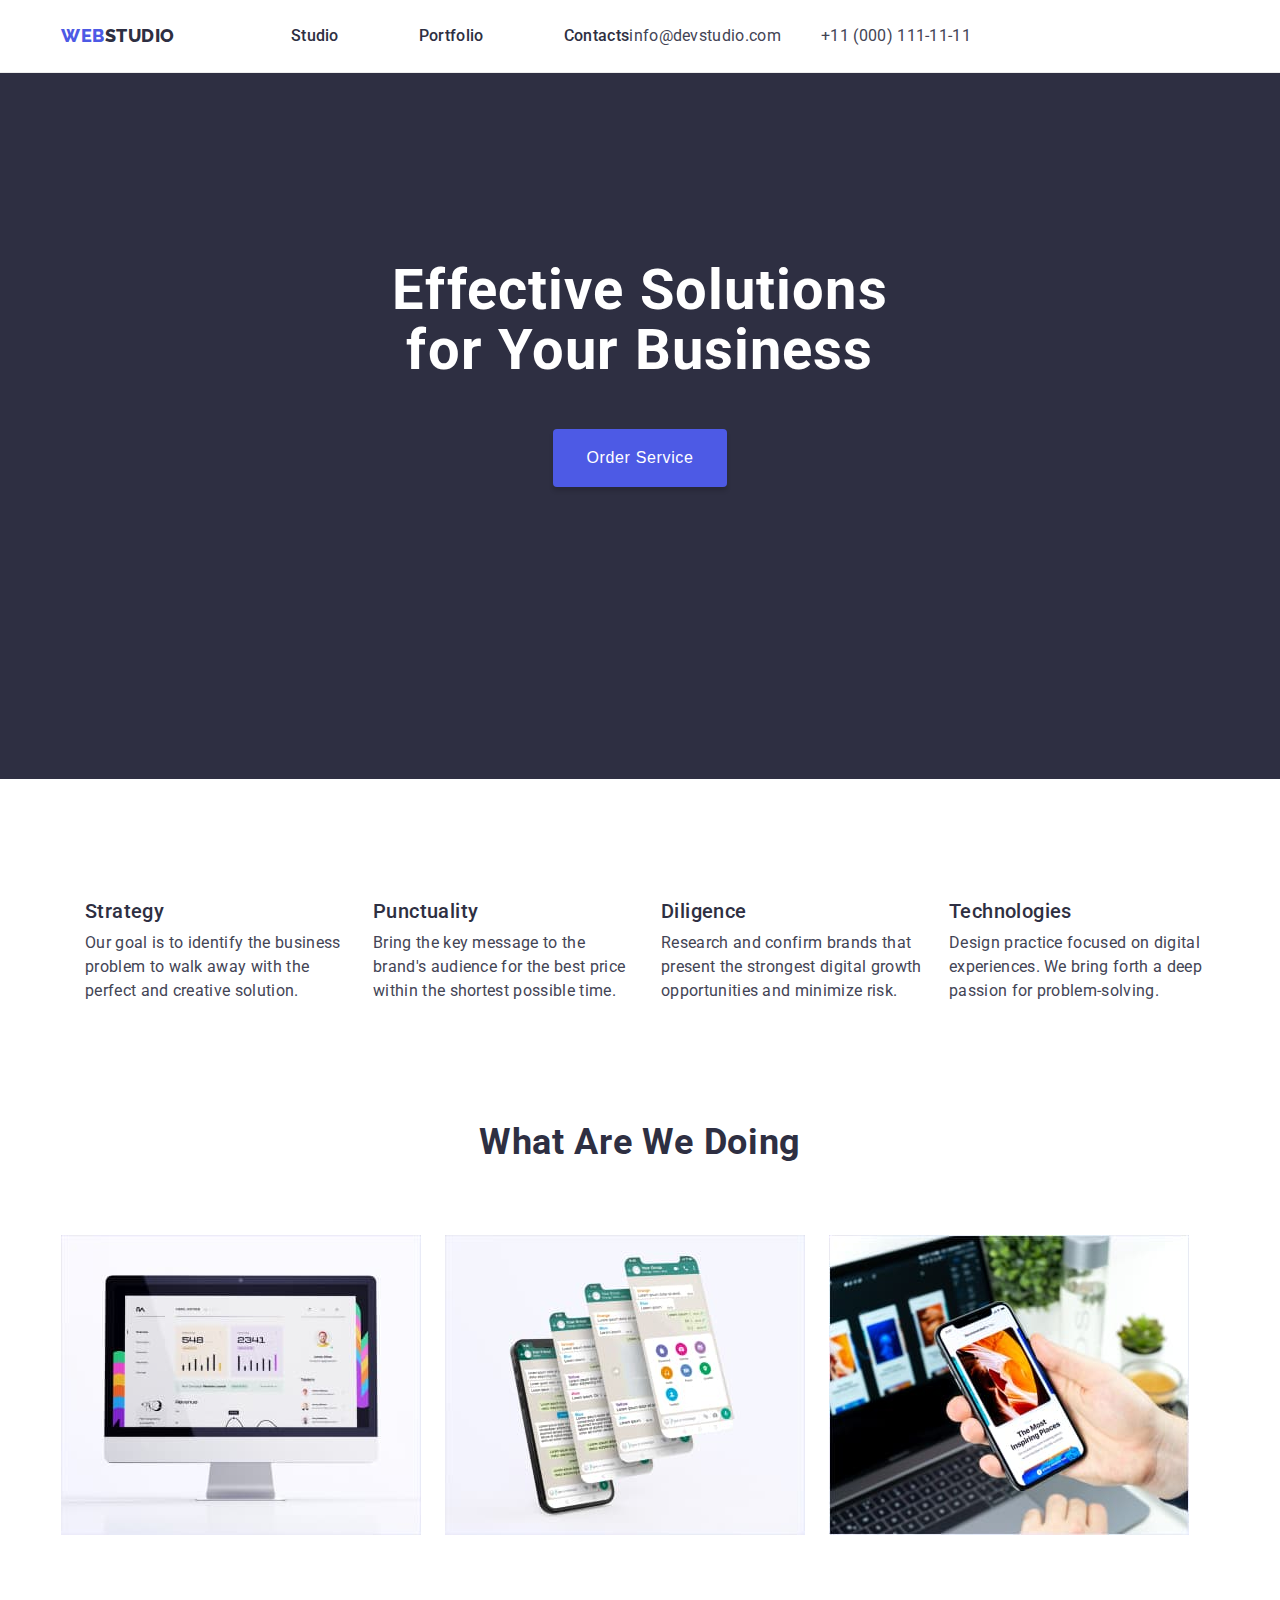
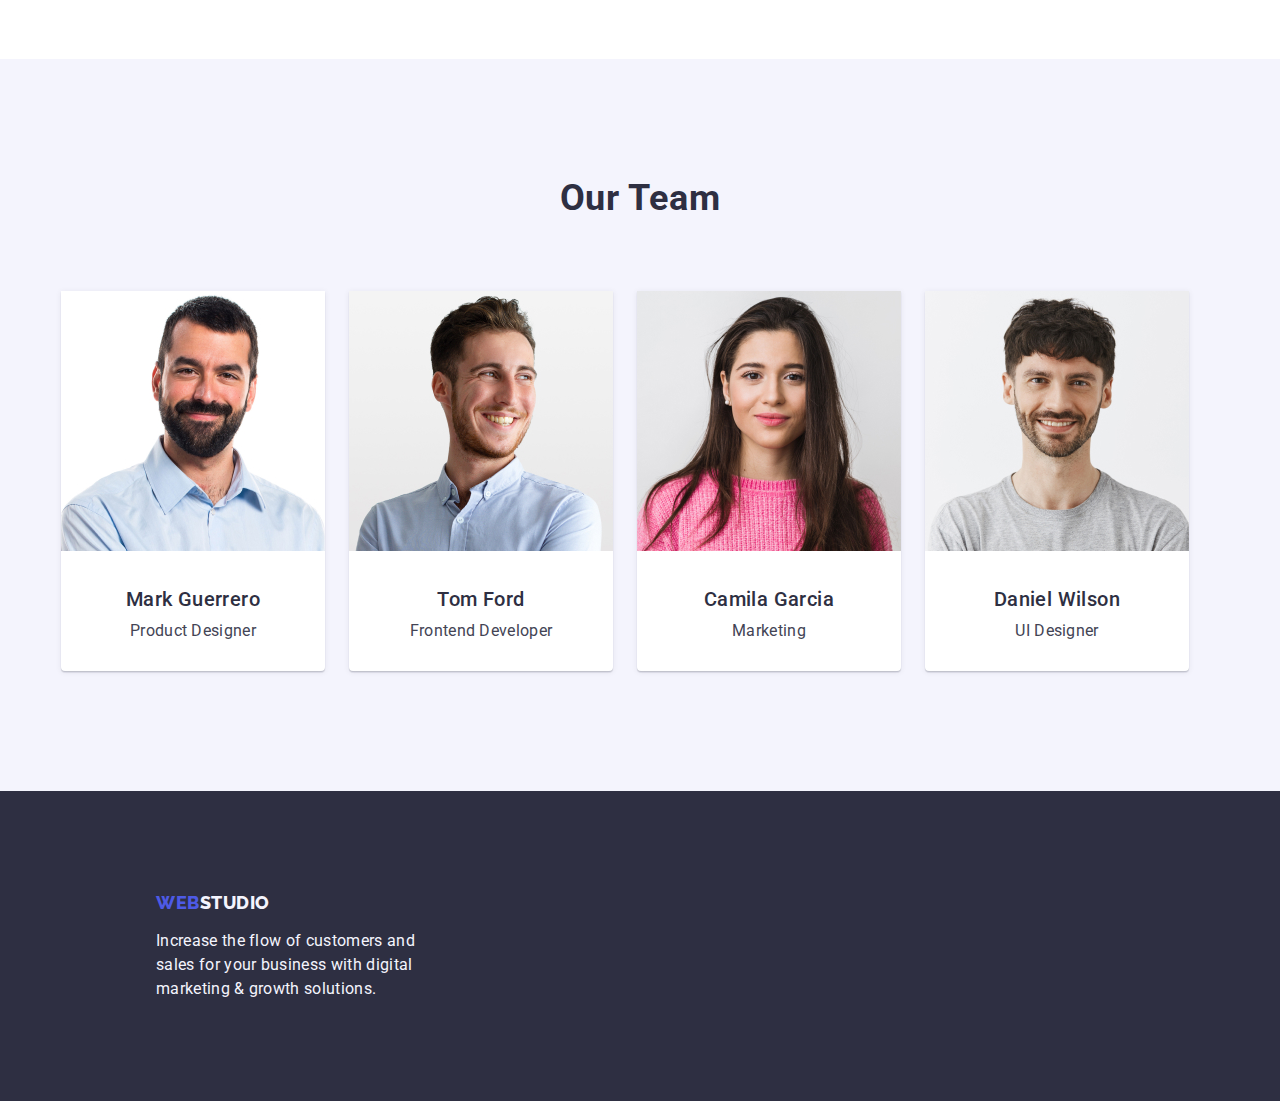
==== commit c4b4ee62: "commit" ====
--- a/index.html
+++ b/index.html
@@ -59,7 +59,10 @@
     <main>
       <!--HERO-->
       <section class="section-hero">
-        <h1 class="hero-title">Effective Solutions for Your Business</h1>
+        <h1 class="hero-title">
+          Effective Solutions <br />
+          for Your Business
+        </h1>
         <button class="modal-btn" type="button">Order Service</button>
       </section>
       <!--ABOUT-->
--- a/css/styles.css
+++ b/css/styles.css
@@ -111,6 +111,7 @@
 .adress-contact-title {
     margin-left: auto;
     display: flex;
+    text-align: right;
   
     padding-top: 24px;
     padding-bottom: 24px;
@@ -156,7 +157,7 @@
 }
 
 .modal-btn {
-    margin-bottom: 108px;
+    margin-bottom: 292px;
     font-style: normal;
     font-weight: 500;
     font-size: 16px;
@@ -333,6 +334,7 @@
 }
 
 .footer-item {
+    width: 264px;
     padding-bottom: 100px;
     font-style: normal;
     font-weight: 400;
@@ -403,12 +405,23 @@
     display: flex;
     flex-wrap: wrap;
 }
-.opportunity-title .opportunity-title-card{
-    margin-left: 24px;
+/*.opportunity-title .opportunity-title-card{
+    margin-right: 24px;
     margin-bottom: 48px;
+}*/
+.opportunity-title-card {
+    width:calc((100%-48)/3);
+    margin-right: 24px;
+}
+.opportunity-title-card:nth-child(3n) {
+margin-right: 0;
+}
+.opportunity-title-card:nth-last-child(-n+3){
+    margin-bottom: 120px;
 }
 .opportunity-title-card {   
     box-sizing: border-box;
+    
 
     width: 360px;
     left: 156px;
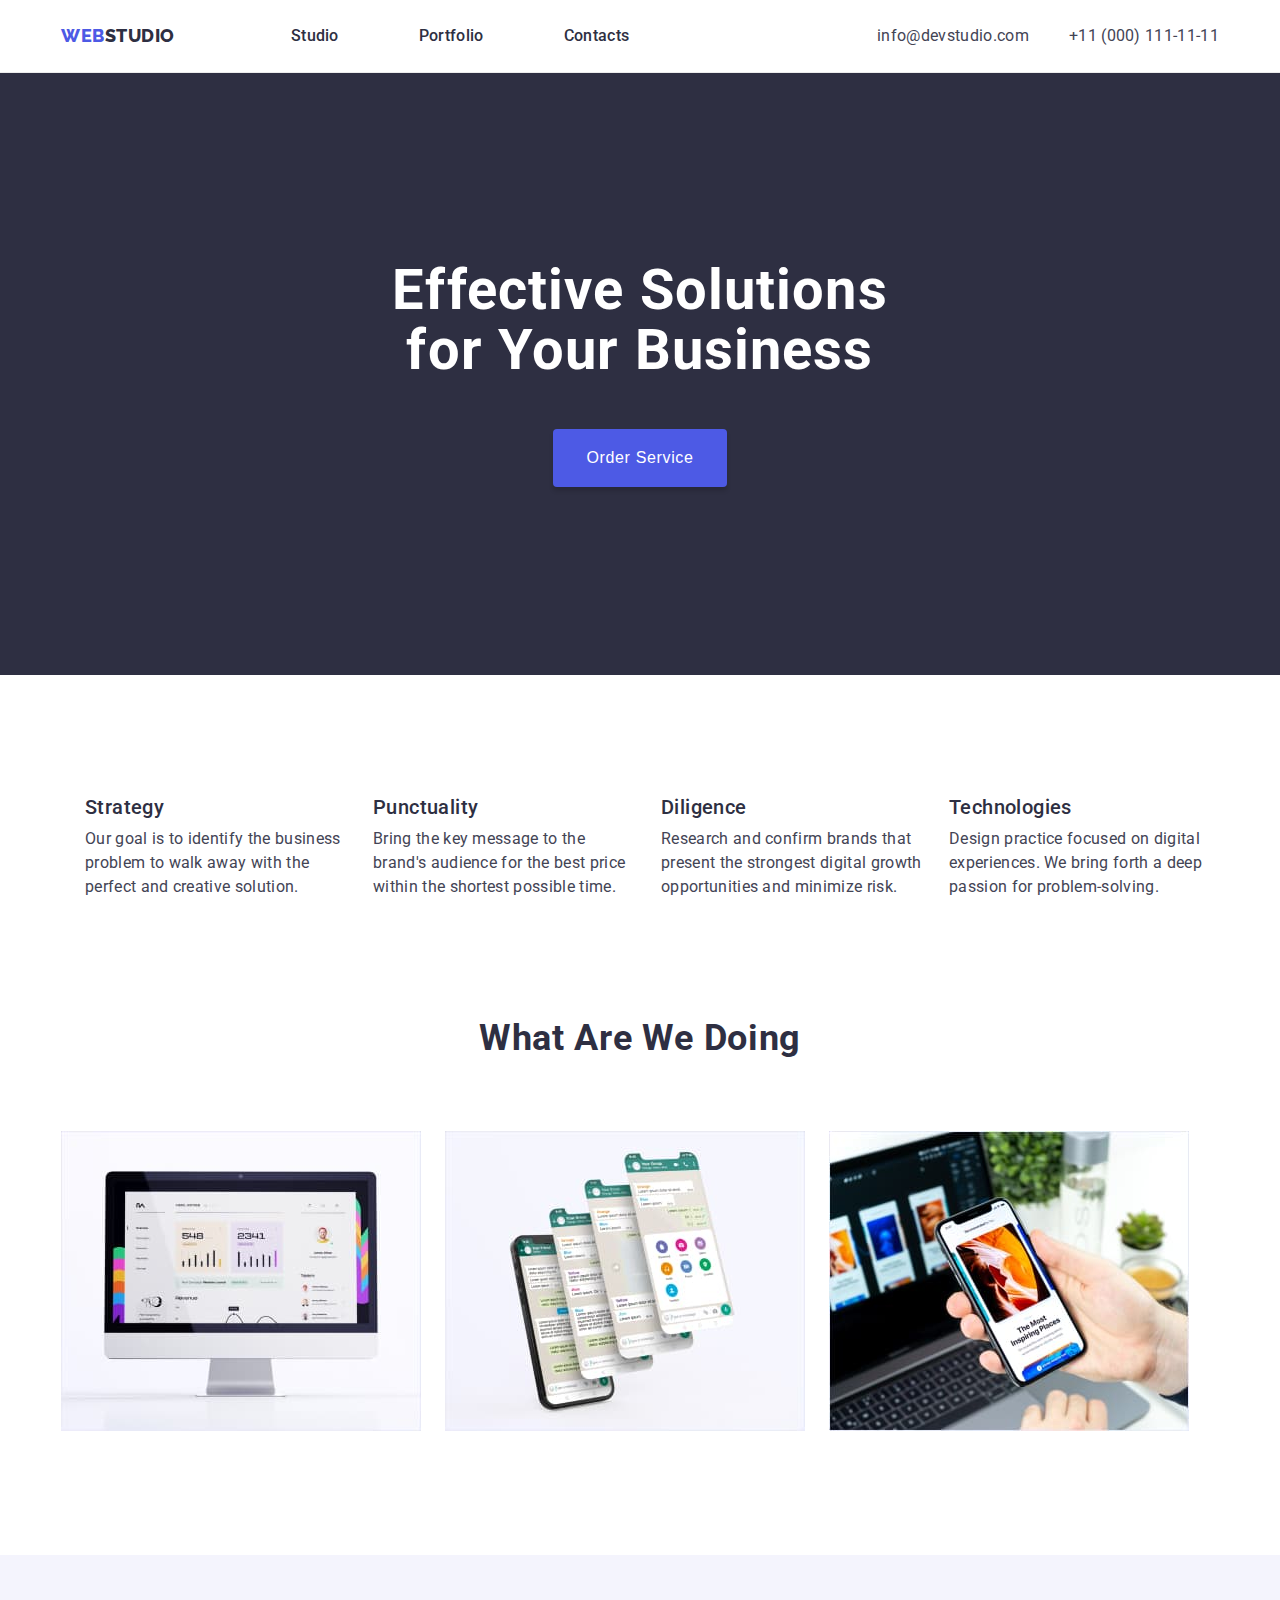
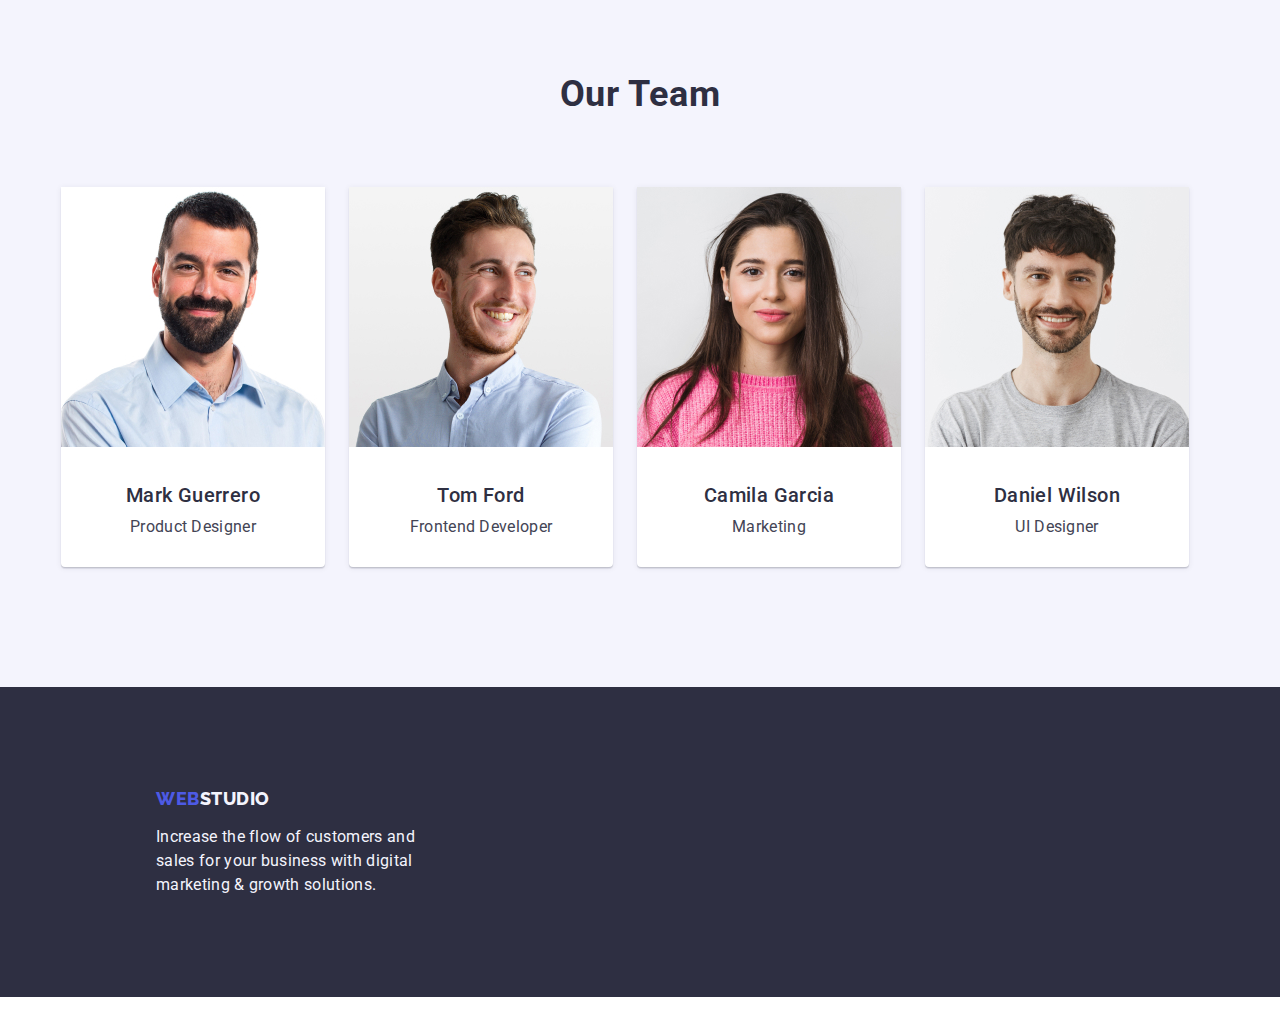
==== commit 29230065: "commit4" ====
--- a/index.html
+++ b/index.html
@@ -40,7 +40,7 @@
             </li>
           </ul>
         </nav>
-        <address>
+        <address class="contact-list">
           <ul class="adress-contact-title list">
             <li class="menu-item">
               <a class="contact link" href="mailto:info@devstudio.com"
--- a/css/styles.css
+++ b/css/styles.css
@@ -99,7 +99,9 @@
     letter-spacing: 0.02em;
     color: #2E2F42;
 }
-
+.contact-list {
+    margin-left: auto;
+}
 .address-contact{
     font-style: normal;
     line-height: 1.5;
@@ -157,7 +159,7 @@
 }
 
 .modal-btn {
-    margin-bottom: 292px;
+    margin-bottom: 188px;
     font-style: normal;
     font-weight: 500;
     font-size: 16px;
@@ -412,6 +414,7 @@
 .opportunity-title-card {
     width:calc((100%-48)/3);
     margin-right: 24px;
+    margin-bottom: 48px;
 }
 .opportunity-title-card:nth-child(3n) {
 margin-right: 0;
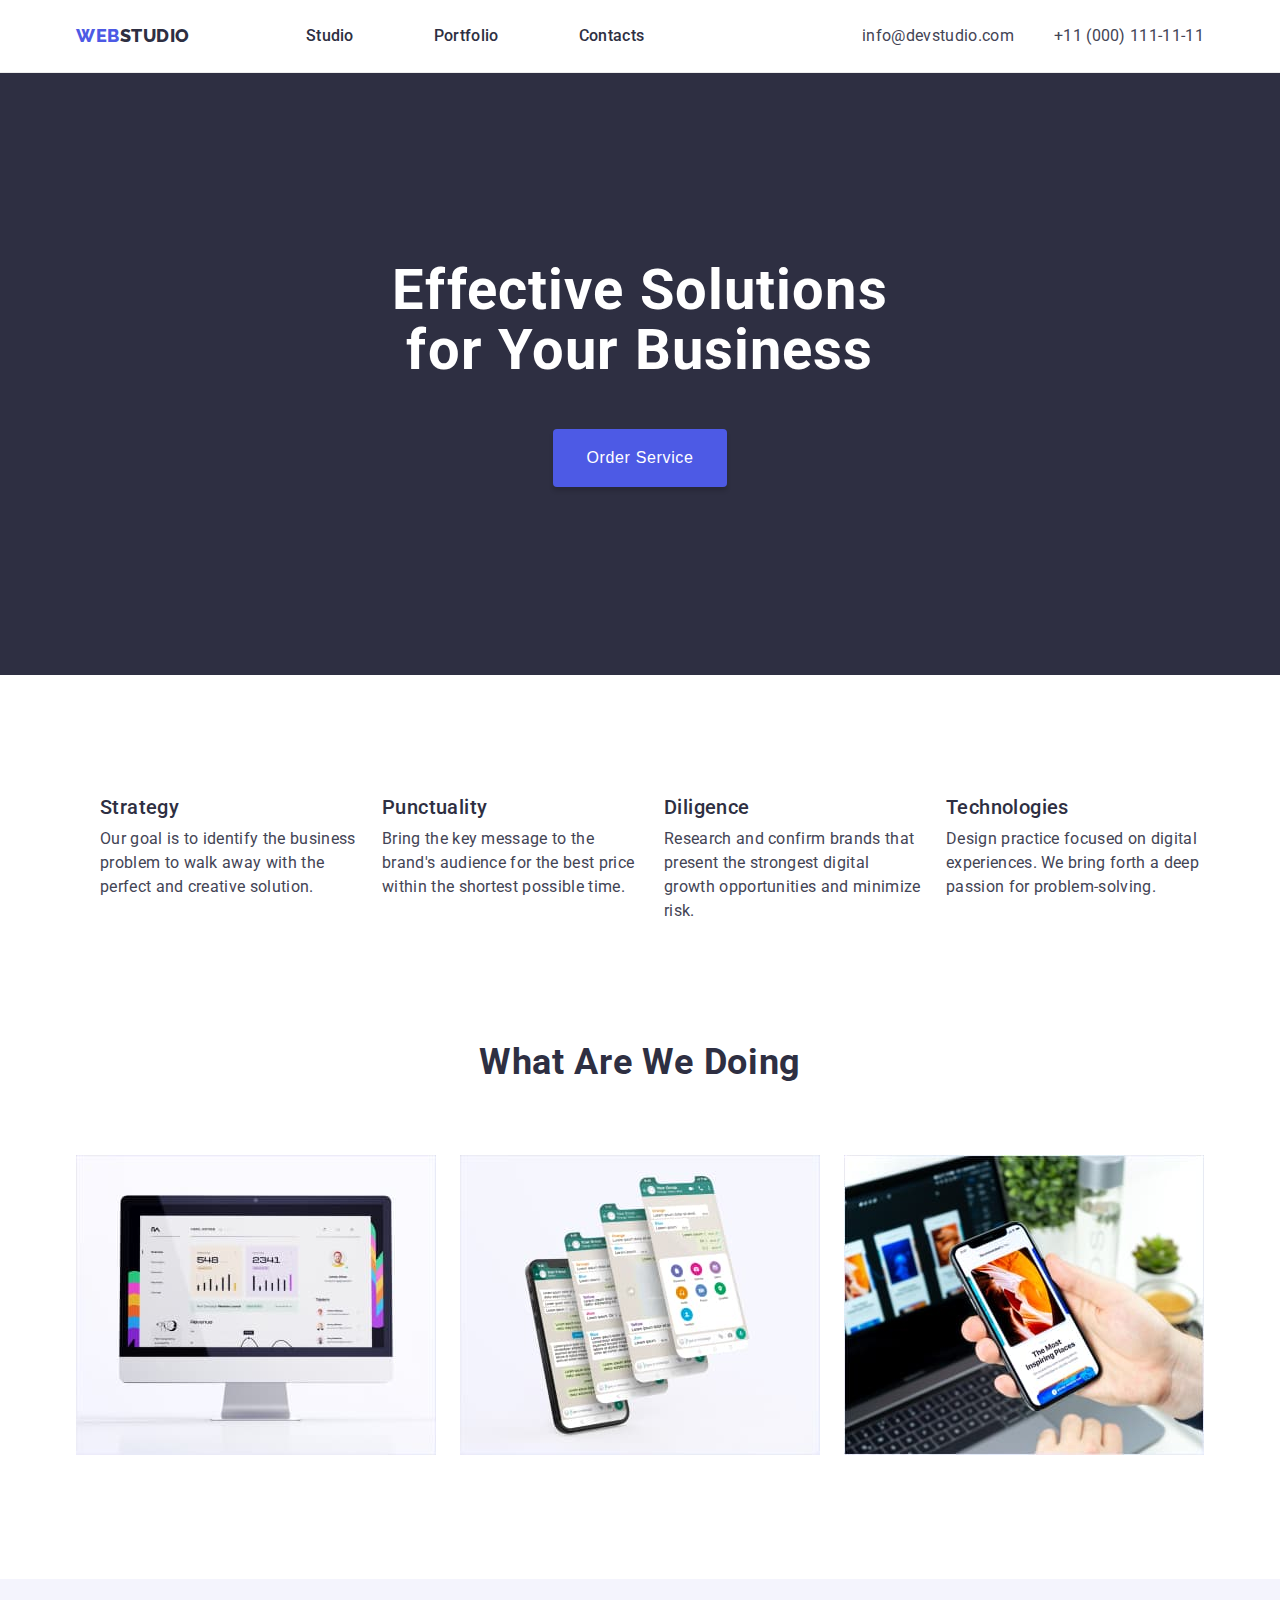
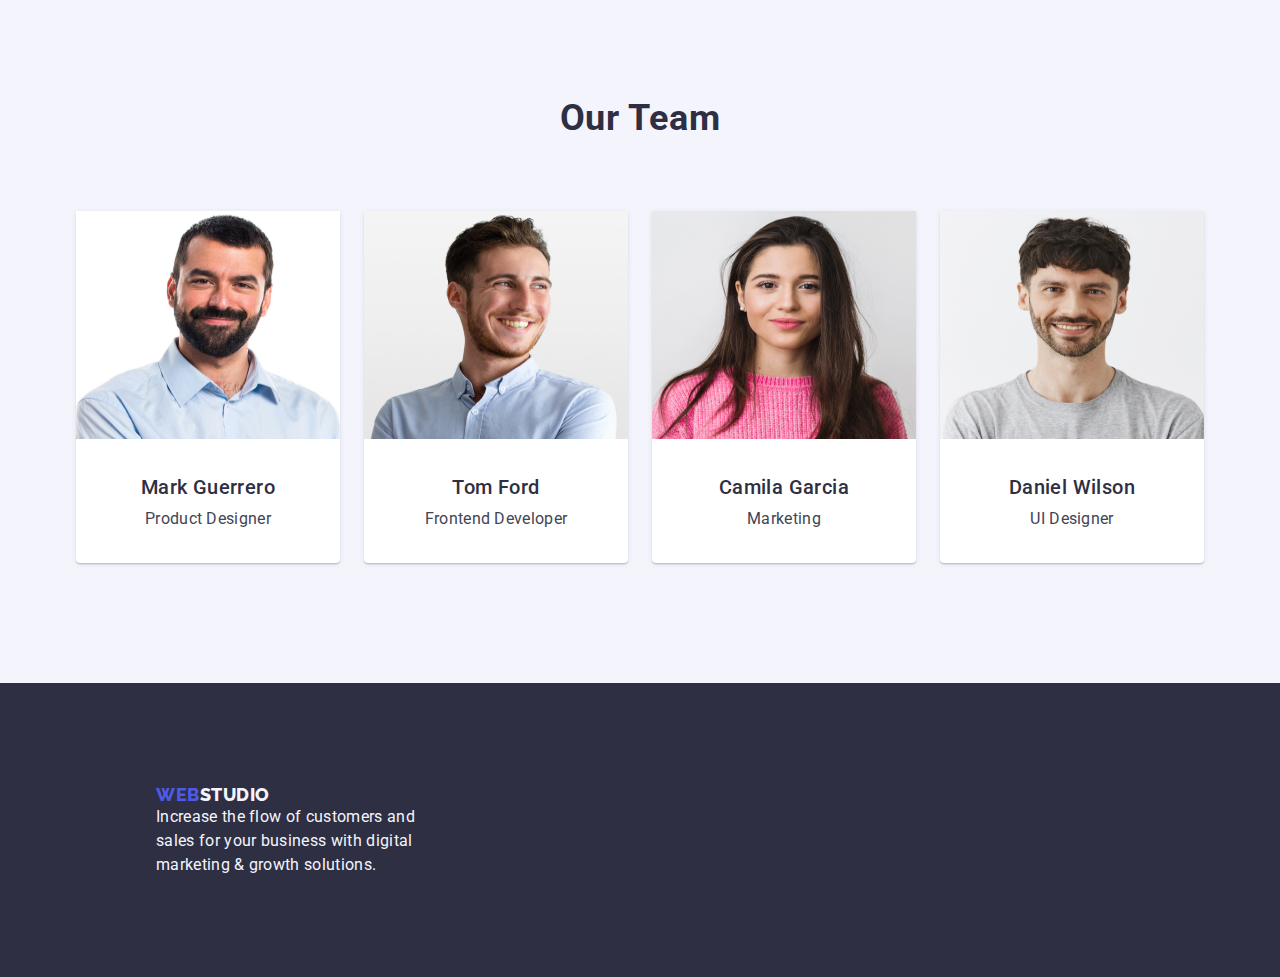
==== commit 28acca9c: "commit" ====
--- a/index.html
+++ b/index.html
@@ -59,15 +59,17 @@
     <main>
       <!--HERO-->
       <section class="section-hero">
-        <h1 class="hero-title">
-          Effective Solutions <br />
-          for Your Business
-        </h1>
-        <button class="modal-btn" type="button">Order Service</button>
+        <div class="container container-hero">
+          <h1 class="hero-title">
+            Effective Solutions <br />
+            for Your Business
+          </h1>
+          <button class="modal-btn" type="button">Order Service</button>
+        </div>
       </section>
       <!--ABOUT-->
       <section class="section-about">
-        <div class="container">
+        <div class="container container-about">
           <h2 hidden class="section-about-title">About us</h2>
           <ul class="section-about-us list">
             <li class="section-about-article">
@@ -135,7 +137,7 @@
       </section>
       <!--EMPLOYEES-->
       <section class="section-employees">
-        <div class="container">
+        <div class="container container-team">
           <h2 class="section-employees-name">Our Team</h2>
           <ul class="employees-list list">
             <li class="section-employee-card">
--- a/css/styles.css
+++ b/css/styles.css
@@ -35,7 +35,7 @@
 }
 
 .container {
-    width: 1158px;
+    width: 1128px;
     padding-left: auto;
     padding-right: auto;
     text-align: center;
@@ -110,6 +110,10 @@
     display: flex;
     align-items: center;
 }
+.menu-link:hover,
+.menu-link:focus {
+    color: #404BBF;
+}
 .adress-contact-title {
     margin-left: auto;
     display: flex;
@@ -141,14 +145,18 @@
 }
 .section-hero{
     margin-top: 0;
-    margin-bottom: 120px;
+    margin-bottom: 0;
     background-color: #2E2F42;
     text-align: center;
+}
+.container-hero {
+    padding-bottom: 188px;
 }
 .hero-title {
     padding-top: 188px;
     margin-top:0;
-    margin-bottom: 48px;
+    margin-bottom: 0;
+    padding-bottom: 48px;
     font-style: normal;
     font-weight: 700;
     font-size: 56px;
@@ -158,8 +166,8 @@
     color: #FFFFFF;
 }
 
+
 .modal-btn {
-    margin-bottom: 188px;
     font-style: normal;
     font-weight: 500;
     font-size: 16px;
@@ -186,15 +194,19 @@
 .modal-btn:focus {
 background-color: #404BBF;
 }
-
+.container-about {
+    padding-top: 120px;
+    padding-bottom: 120px;
+}
 .section-about{
 margin-top: 0;
-margin-bottom: 120px;
+padding-bottom: 0;
 background-color: #FFFFFF;
 }
 .section-about-us {
     display: flex;
     text-align: left;
+
 }
 .section-about-article {
     width: 264px;
@@ -230,20 +242,21 @@
 }
 .section-features{
     margin-top: 0;
-    margin-bottom: 120px;
+    padding-bottom: 120px;
    background-color: #FFFFFF;
 }
 .section-features-item {
-    width: 1158px;
-    display: flex;
-
-}
-.section-features-item .section-features-card:not(:last-child){
+    width: 1128px;
+    display: flex;
+
+}
+.section-features-item .section-features-card:not(:last-child) {
     margin-right: 24px;
 }
 .section-features-title {
     margin-top: 0;
-    margin-bottom: 72px;
+    margin-bottom: 0;
+    padding-bottom: 72px;
     font-style: normal;
     font-weight: 700;
     font-size: 36px;
@@ -261,11 +274,17 @@
 .section-employees {
 background-color: #F4F4FD;
 }
+.container-team {
+    margin-top: 0;
+    margin-bottom: 0;
+    padding-top: 120px;
+    padding-bottom: 120px;
+}
 
 .section-employees-name {
-    padding-top: 120px;
     margin-top: 0px;
-    margin-bottom: 72px;
+    margin-bottom: 0;
+    padding-bottom: 72px;
     text-align: center;
     font-style: normal;
     font-weight: 700;
@@ -278,9 +297,8 @@
     
     color: #2E2F42;
 }
+
 .employees-list {
-    width: 1158px;
-    padding-bottom: 120px;
     text-align: center;
     display: flex;
 }
@@ -288,24 +306,26 @@
 margin-right: 24px;
 background-color: #FFFFFF;
 }
-
+.section-employees-name:nth-child(4n) {
+    margin-right: 0;
+}
 .section-employee-card {
-    padding: 0px 0px 32px;
     gap: 32px;
  
     width: 264px;
-    height: 380px;
     box-shadow: 0px 1px 6px rgba(46, 47, 66, 0.08), 0px 1px 1px rgba(46, 47, 66, 0.16), 0px 2px 1px rgba(46, 47, 66, 0.08);
     border-radius: 0px 0px 4px 4px;
 }
 .employee-photo {
     margin-top: 0;
-    margin-bottom: 32px;
+    margin-bottom: 0;
+    padding-bottom: 32px;
 }
 
 .employee {
     margin-top: 0;
-    margin-bottom: 8px;
+    margin-bottom: 0;
+    padding-bottom: 8px;
 
     font-style: normal;
     font-weight: 500;
@@ -318,7 +338,8 @@
 
 .employee-list {
     margin-top: 0;
-    margin-bottom: 32px;
+    margin-bottom: 0;
+    padding-bottom: 32px;
     font-style: normal;
     font-weight: 400;
     font-size: 16px;
@@ -328,14 +349,22 @@
     color: #434455
 }
 
-.footer{
+.footer {
+    margin-top: 0;
+    margin-bottom: 0;
+    padding-top: 101.5px;
+    padding-bottom: 0;
+    padding-left: 156px;
+
     background-color: #2E2F42;
-    padding-top: 101.5px;
-    margin-bottom: 17.5px;
-    padding-left: 156px;
-}
-
+}
+
+.footer-logo {
+padding-bottom: 17.5px
+}
 .footer-item {
+    margin-top: 0;
+    margin-bottom: 0;
     width: 264px;
     padding-bottom: 100px;
     font-style: normal;
@@ -347,10 +376,8 @@
 
     color: #F4F4FD;
 }
-.footer {
-    margin-top: 0;
-    margin-bottom: 0;
-}
+
+
 
 
 
@@ -361,8 +388,10 @@
     background-color: #FFFFFF;
 }
 .filter-list {
-    margin-top: 92px;
-    margin-bottom: 72px;
+    margin-top: 0;
+    margin-bottom: 0;
+    padding-top: 96px;
+    padding-bottom: 72px;
     display: flex;
     justify-content: center;
 }
@@ -403,7 +432,7 @@
 }
 
 .opportunity-title {
-    width: 1158px;
+    width: 1128px;
     display: flex;
     flex-wrap: wrap;
 }
@@ -438,8 +467,10 @@
 }
 
 .opportunity-item {
-    margin-top: 32px;
-    margin-bottom: 8px;
+    margin-top: 0;
+    margin-bottom: 0;
+    padding-top: 32px;
+    padding-bottom: 8px;
     font-style: normal;
     font-weight: 500;
     font-size: 20px;
@@ -453,7 +484,8 @@
 
 .opportunity-app{
     margin-top: 0;
-    margin-bottom: 32px;;
+    margin-bottom: 0;
+    padding-bottom: 32px;;
 
     font-style: normal;
     font-weight: 400;
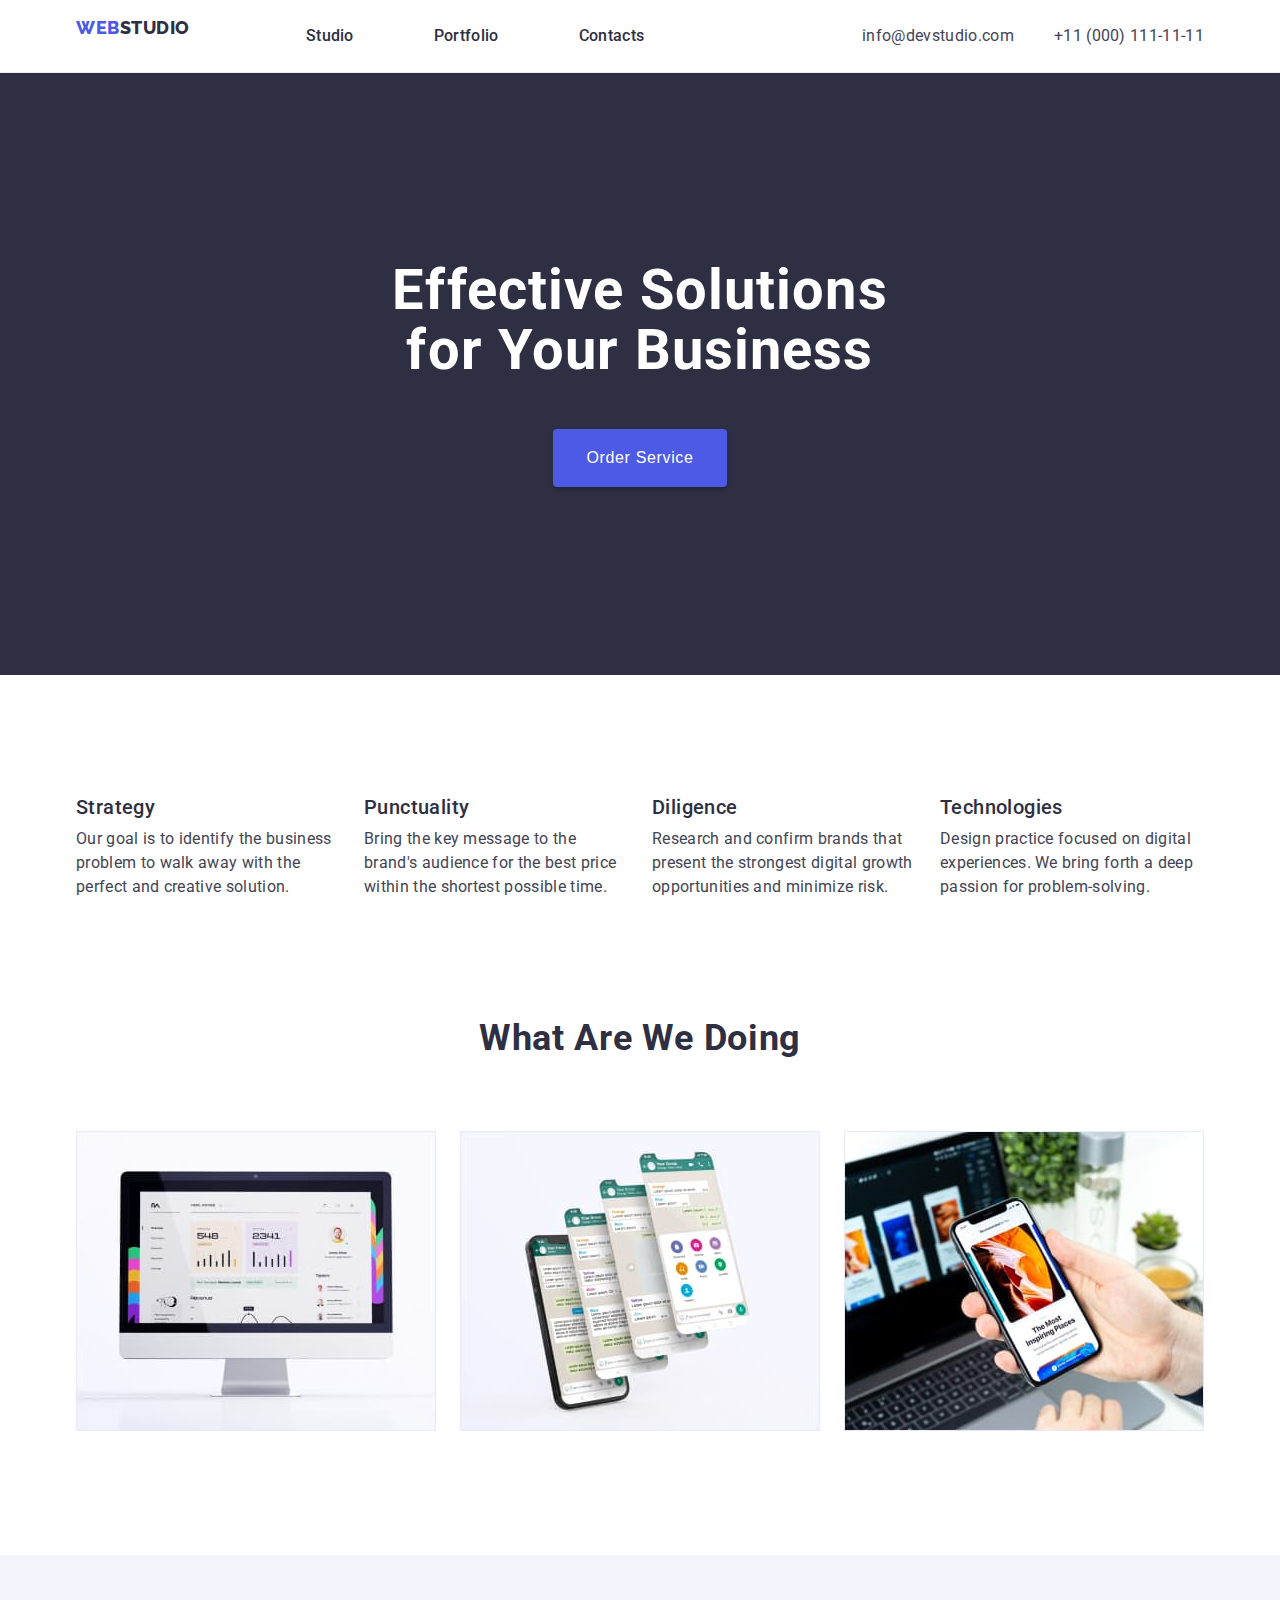
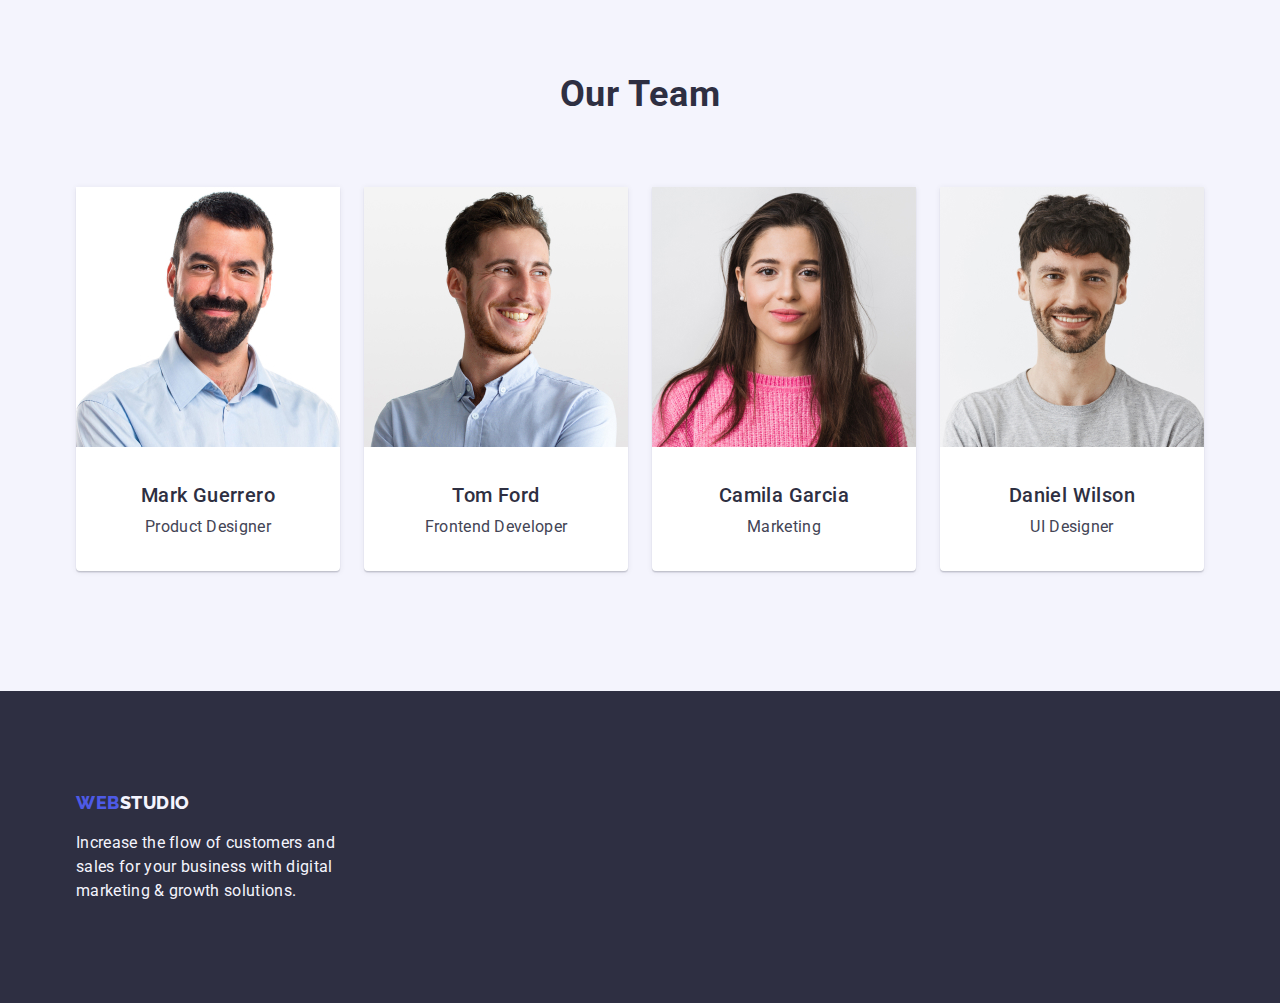
==== commit 653bac5b: "commit" ====
--- a/index.html
+++ b/index.html
@@ -190,13 +190,15 @@
     </main>
     <!--FOOTER-->
     <footer class="footer">
-      <a class="footer-logo logo link" href="./index.html"
-        >Web<span class="logo-nav">Studio</span></a
-      >
-      <p class="footer-item">
-        Increase the flow of customers and sales for your business with digital
-        marketing & growth solutions.
-      </p>
+      <div class="container container-footer">
+        <a class="footer-logo logo link" href="./index.html"
+          >Web<span class="logo-nav">Studio</span></a
+        >
+        <p class="footer-item">
+          Increase the flow of customers and sales for your business with
+          digital marketing & growth solutions.
+        </p>
+      </div>
     </footer>
   </body>
 </html>
--- a/css/styles.css
+++ b/css/styles.css
@@ -36,8 +36,8 @@
 
 .container {
     width: 1128px;
-    padding-left: auto;
-    padding-right: auto;
+    /*padding-left: auto;
+    padding-right: auto;*/
     text-align: center;
     margin: 0 auto;
 } 
@@ -71,10 +71,10 @@
 text-decoration: underline;
 }
 .menu .menu-item {
-    margin-left: 40px;
+    padding-left: 40px;
 }
 .menu .menu-item:not(:last-child){
-    margin-right: 40px;
+    padding-right: 40px;
 }
 .header-logo-nav{
     color: #2E2F42;
@@ -156,7 +156,7 @@
     padding-top: 188px;
     margin-top:0;
     margin-bottom: 0;
-    padding-bottom: 48px;
+    margin-bottom: 48px;
     font-style: normal;
     font-weight: 700;
     font-size: 56px;
@@ -194,6 +194,12 @@
 .modal-btn:focus {
 background-color: #404BBF;
 }
+
+
+
+/* ABOUT */
+
+
 .container-about {
     padding-top: 120px;
     padding-bottom: 120px;
@@ -204,20 +210,25 @@
 background-color: #FFFFFF;
 }
 .section-about-us {
+    /* padding-right: 24px; */
     display: flex;
     text-align: left;
-
 }
 .section-about-article {
-    width: 264px;
-    margin-left: 24px;
-   
+    padding-right: 24px;
+}
+.section-about-article:last-child {
+    padding-right: 0;
+    margin: 0;
+    /* max-width: 264px; */
+    /* padding-left: 24px; */
 }
 .section-about-item {
     margin-top: 0;
-    margin-bottom: 8px;
-
-    font-family: 'Roboto', sans-serif;
+    margin-bottom: 0;
+    padding-bottom: 8px;
+
+    /* font-family: 'Roboto', sans-serif; */
     font-style: normal;
     font-weight: 500;
     font-size: 20px;
@@ -228,10 +239,10 @@
 }
 
 .discription-about {
-    margin-top: 0;
-    margin-bottom: 0;
-
-    font-family: 'Roboto', sans-serif;
+    max-width: 264px;
+    margin-top: 0;
+    margin-bottom: 0;
+
     font-style: normal;
     font-weight: 400;
     font-size: 16px;
@@ -240,8 +251,13 @@
 
     color: #434455;
 }
+
+/* FEATURES */
+
+
 .section-features{
     margin-top: 0;
+    margin-bottom: 0;
     padding-bottom: 120px;
    background-color: #FFFFFF;
 }
@@ -252,11 +268,11 @@
 }
 .section-features-item .section-features-card:not(:last-child) {
     margin-right: 24px;
+    
 }
 .section-features-title {
     margin-top: 0;
-    margin-bottom: 0;
-    padding-bottom: 72px;
+    margin-bottom: 72px;
     font-style: normal;
     font-weight: 700;
     font-size: 36px;
@@ -268,13 +284,19 @@
 
     color: #2E2F42;
 }
-
+.features-photo {
+    max-width: 360px;
+    height: 300px;
+}
+
+/* OUR TEAM */
 
 
 .section-employees {
 background-color: #F4F4FD;
 }
 .container-team {
+        /*padding-left: 24px;*/
     margin-top: 0;
     margin-bottom: 0;
     padding-top: 120px;
@@ -283,7 +305,7 @@
 
 .section-employees-name {
     margin-top: 0px;
-    margin-bottom: 0;
+    margin-bottom: 0px;
     padding-bottom: 72px;
     text-align: center;
     font-style: normal;
@@ -303,29 +325,31 @@
     display: flex;
 }
 .employees-list .section-employee-card {
-margin-right: 24px;
+
 background-color: #FFFFFF;
-}
-.section-employees-name:nth-child(4n) {
-    margin-right: 0;
 }
 .section-employee-card {
     gap: 32px;
- 
+
     width: 264px;
     box-shadow: 0px 1px 6px rgba(46, 47, 66, 0.08), 0px 1px 1px rgba(46, 47, 66, 0.16), 0px 2px 1px rgba(46, 47, 66, 0.08);
     border-radius: 0px 0px 4px 4px;
 }
+/*.section-features-item*/ .section-employee-card:not(:first-child) {
+margin-left: 24px;
+}
+
 .employee-photo {
     margin-top: 0;
     margin-bottom: 0;
-    padding-bottom: 32px;
 }
 
 .employee {
     margin-top: 0;
     margin-bottom: 0;
     padding-bottom: 8px;
+    padding-top: 32px;
+    
 
     font-style: normal;
     font-weight: 500;
@@ -349,23 +373,35 @@
     color: #434455
 }
 
+/* FOOTER */
+
+.logo {
+    margin-bottom: 17.5px;
+    margin-left: 0px;
+}
+
 .footer {
+    margin: auto;
     margin-top: 0;
     margin-bottom: 0;
     padding-top: 101.5px;
     padding-bottom: 0;
-    padding-left: 156px;
+    /*padding-left: 156px;*/
+    align-items: center;
 
     background-color: #2E2F42;
 }
 
-.footer-logo {
-padding-bottom: 17.5px
-}
+.container-footer {
+    text-align: left;
+}
+
+
 .footer-item {
-    margin-top: 0;
-    margin-bottom: 0;
-    width: 264px;
+    margin-top: 17.5px;
+    margin-bottom: 0;
+    max-width: 264px;
+    
     padding-bottom: 100px;
     font-style: normal;
     font-weight: 400;
@@ -388,19 +424,19 @@
     background-color: #FFFFFF;
 }
 .filter-list {
-    margin-top: 0;
-    margin-bottom: 0;
-    padding-top: 96px;
-    padding-bottom: 72px;
+    margin-top: 96px;
+    margin-bottom: 72px;
     display: flex;
     justify-content: center;
 }
 
 .filter-list-item {
     text-align: center;
+    max-width: 360px;
+    max-height: 420px;
 }
 .filter-list .filter-list-item + .filter-list-item {
-    margin-left: 40px;
+    padding-left: 40px;
 }
 .filter-btn {
         display: inline-block;
@@ -441,7 +477,7 @@
     margin-bottom: 48px;
 }*/
 .opportunity-title-card {
-    width:calc((100%-48)/3);
+    width:calc((100% - 48) / 3);
     margin-right: 24px;
     margin-bottom: 48px;
 }
@@ -463,7 +499,7 @@
 }
 .opportunity-card {
     margin-top: 0;
-    margin-bottom: 32px;
+    padding-bottom: 32px;
 }
 
 .opportunity-item {
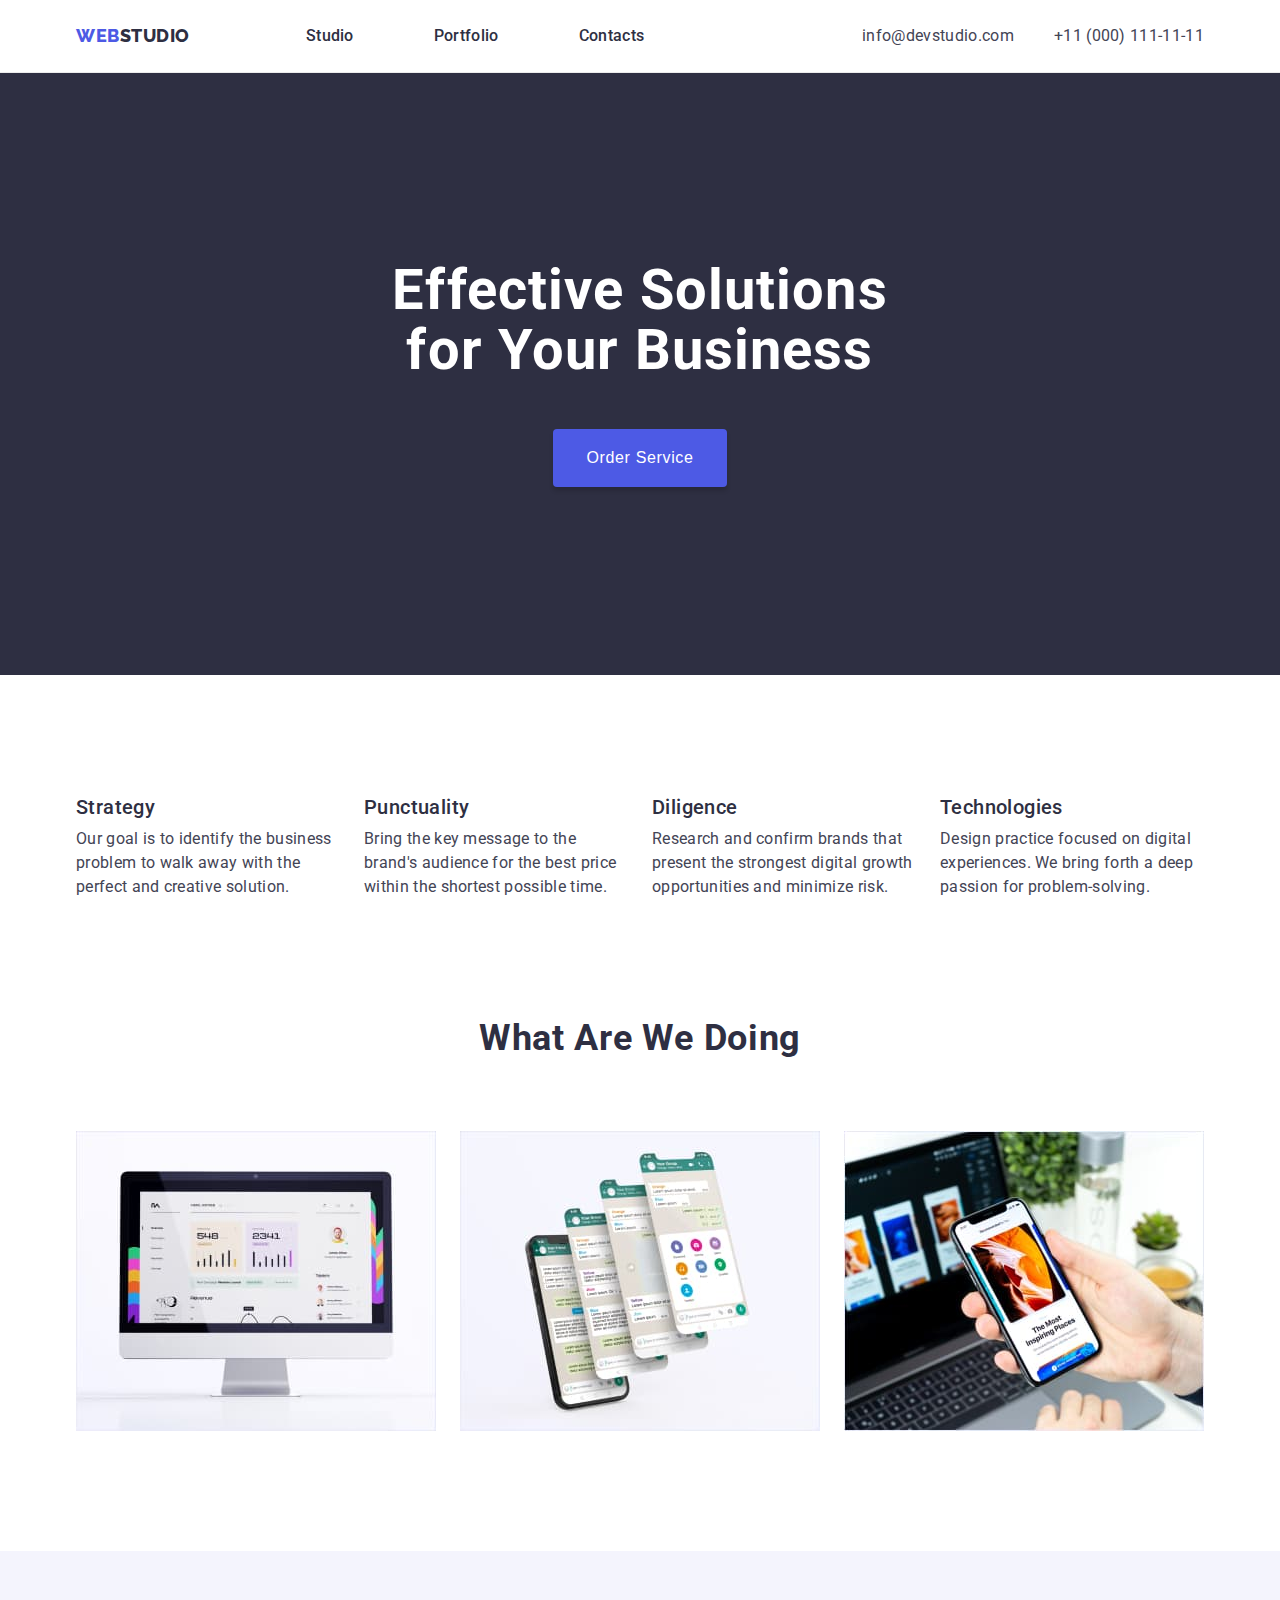
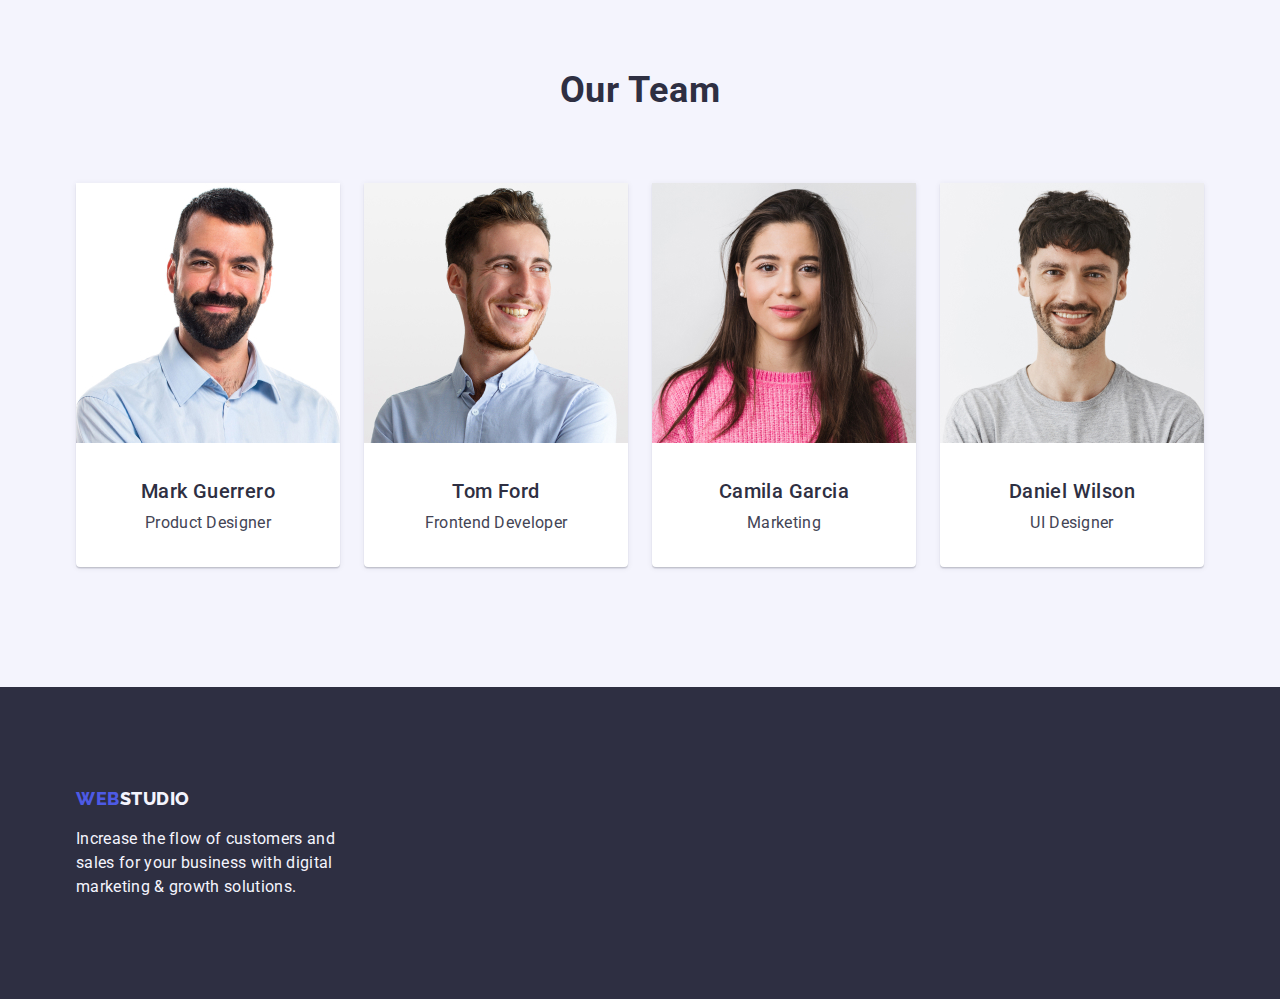
==== commit e19bdf1f: "commit" ====
--- a/index.html
+++ b/index.html
@@ -70,7 +70,7 @@
       <!--ABOUT-->
       <section class="section-about">
         <div class="container container-about">
-          <h2 hidden class="section-about-title">About us</h2>
+          <h2 class="visually-hidden section-about-title">About us</h2>
           <ul class="section-about-us list">
             <li class="section-about-article">
               <h3 class="section-about-item">Strategy</h3>
@@ -105,7 +105,7 @@
       </section>
       <!--OUR FEATURES-->
       <section class="section-features">
-        <div class="container">
+        <div class="container container-features">
           <h2 class="section-features-title">What Are We Doing</h2>
           <ul class="section-features-item list">
             <li class="section-features-card">
--- a/css/styles.css
+++ b/css/styles.css
@@ -33,11 +33,22 @@
 a {
     cursor: pointer;
 }
-
+.visually-hidden {
+    position: absolute;
+    width: 1px;
+    height: 1px;
+    margin: -1px;
+    border: 0;
+    padding: 0;
+    white-space: nowrap;
+    clip-path: inset(100%);
+    clip: rect(0 0 0 0);
+    overflow: hidden;
+}
 .container {
-    width: 1128px;
-    /*padding-left: auto;
-    padding-right: auto;*/
+    width: 1158px;
+    padding-left: 15px;
+    padding-right: 15px;
     text-align: center;
     margin: 0 auto;
 } 
@@ -53,6 +64,10 @@
 
 
 .logo {
+    margin-top: 17.5px;
+    margin-bottom: 17.5px;
+    margin-left: 0px;
+
     font-family: 'Raleway', sans-serif;
     font-style: ExtraBold;
     font-weight: 800;
@@ -71,10 +86,10 @@
 text-decoration: underline;
 }
 .menu .menu-item {
-    padding-left: 40px;
+    margin-left: 40px;
 }
 .menu .menu-item:not(:last-child){
-    padding-right: 40px;
+    margin-right: 40px;
 }
 .header-logo-nav{
     color: #2E2F42;
@@ -254,21 +269,27 @@
 
 /* FEATURES */
 
-
+.container-features {
+    padding-bottom: 120px;
+}
 .section-features{
-    margin-top: 0;
-    margin-bottom: 0;
-    padding-bottom: 120px;
+    /* padding-bottom: 120px; */
+    margin-top: 0;
+    margin-bottom: 0;
+    
    background-color: #FFFFFF;
+
 }
 .section-features-item {
-    width: 1128px;
-    display: flex;
+   
+    max-width: 1128px;
+    display: flex;
+    max-height: 300px;
 
 }
 .section-features-item .section-features-card:not(:last-child) {
     margin-right: 24px;
-    
+    padding-bottom: 0;
 }
 .section-features-title {
     margin-top: 0;
@@ -305,8 +326,7 @@
 
 .section-employees-name {
     margin-top: 0px;
-    margin-bottom: 0px;
-    padding-bottom: 72px;
+    margin-bottom: 72px;
     text-align: center;
     font-style: normal;
     font-weight: 700;
@@ -329,6 +349,7 @@
 background-color: #FFFFFF;
 }
 .section-employee-card {
+    
     gap: 32px;
 
     width: 264px;
@@ -374,11 +395,6 @@
 }
 
 /* FOOTER */
-
-.logo {
-    margin-bottom: 17.5px;
-    margin-left: 0px;
-}
 
 .footer {
     margin: auto;
@@ -414,17 +430,19 @@
 }
 
 
-
-
-
 /*PORTFOLIO*/
+ul {
+    margin-top: 0;
+    margin-bottom: 0;
+}
+
 
 .section-filter {
     text-align: center;
     background-color: #FFFFFF;
 }
 .filter-list {
-    margin-top: 96px;
+    padding-top: 96px;
     margin-bottom: 72px;
     display: flex;
     justify-content: center;
@@ -436,7 +454,7 @@
     max-height: 420px;
 }
 .filter-list .filter-list-item + .filter-list-item {
-    padding-left: 40px;
+    margin-left: 40px;
 }
 .filter-btn {
         display: inline-block;
@@ -468,6 +486,7 @@
 }
 
 .opportunity-title {
+    margin-bottom: 0;
     width: 1128px;
     display: flex;
     flex-wrap: wrap;
@@ -484,24 +503,30 @@
 .opportunity-title-card:nth-child(3n) {
 margin-right: 0;
 }
-.opportunity-title-card:nth-last-child(-n+3){
-    margin-bottom: 120px;
+.opportunity-title-card:nth-last-child(-n+3) {
+margin-bottom: 0;
+}
+.portfolio-cards:nth-last-child(-n+3){
+margin: 0;
+padding-bottom: 120px;
+
 }
 .opportunity-title-card {   
     box-sizing: border-box;
-    
-
-    width: 360px;
-    left: 156px;
-    top: 288px;
+
+    max-width: 360px;
     background: #FFFFFF;
     border: 1px solid #E7E9FC;
 }
 .opportunity-card {
     margin-top: 0;
-    padding-bottom: 32px;
-}
-
+    /* padding-bottom: 32px; */
+}
+.portfolio-img {
+    display: block;
+    max-width: 100%;
+    height: auto;
+}
 .opportunity-item {
     margin-top: 0;
     margin-bottom: 0;
